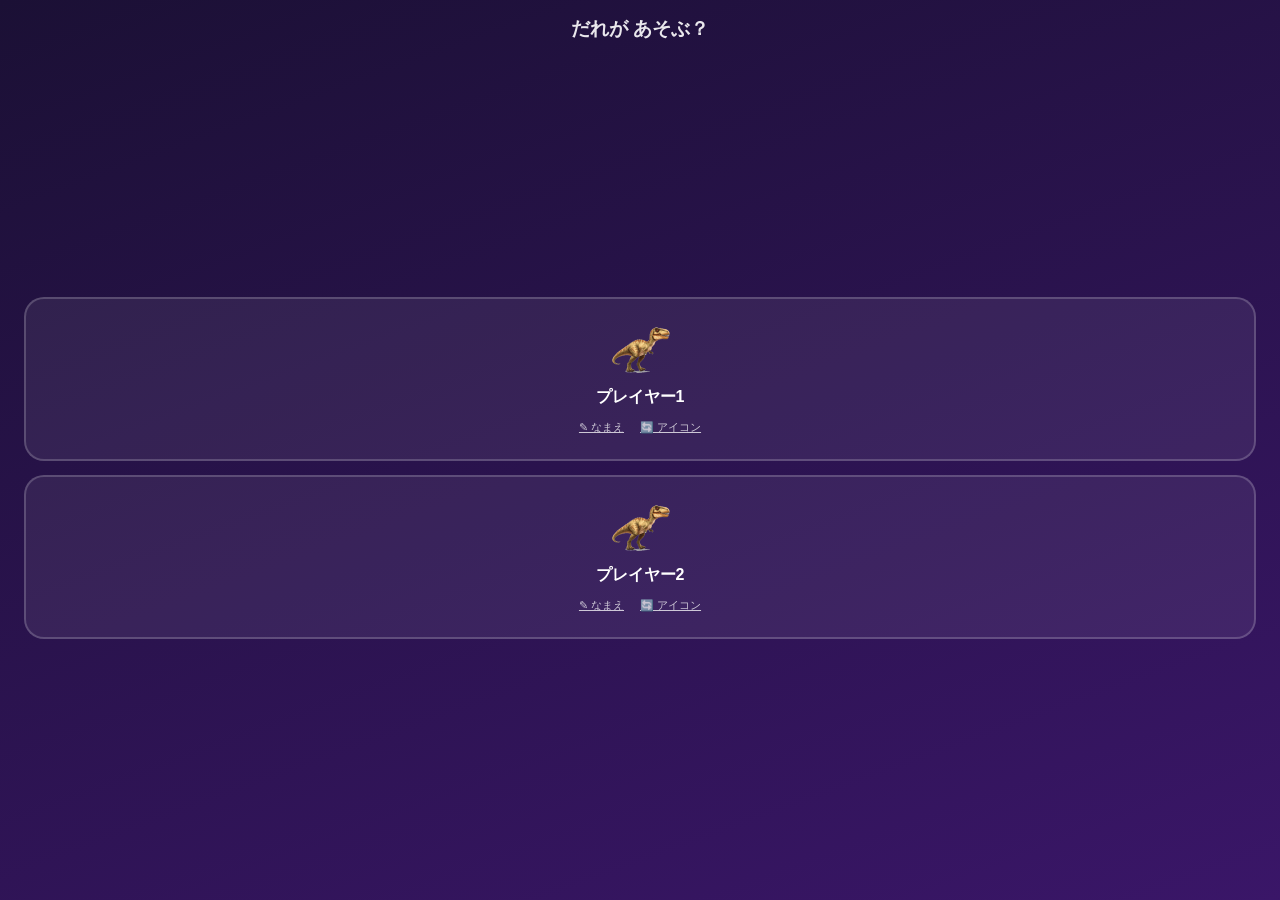
==== index.html @ 5058bd51 "Add files via upload" ====
<!DOCTYPE html>
<html lang="ja">
<head>
<meta charset="UTF-8">
<meta name="viewport" content="width=device-width, initial-scale=1, maximum-scale=1, user-scalable=no, viewport-fit=cover">
<meta name="apple-mobile-web-app-capable" content="yes">
<meta name="apple-mobile-web-app-status-bar-style" content="black-translucent">
<meta name="apple-mobile-web-app-title" content="けいさんバトル図鑑">
<title>けいさんバトル図鑑</title>
<link rel="apple-touch-icon" href="icon.png">
<style>
  :root{
    --bg1:#1b1035; --bg2:#3a1668; --card:#2a1550; --accent:#ff7b3d; --accent2:#ffd23d;
    --good:#3ddc84; --bad:#ff5d5d; --text:#fff;
  }
  *{box-sizing:border-box; -webkit-tap-highlight-color: transparent; user-select:none;}
  html,body{height:100%; margin:0;}
  body{
    font-family:"Hiragino Maru Gothic ProN","Hiragino Sans",sans-serif;
    background:linear-gradient(160deg,var(--bg1),var(--bg2));
    color:var(--text);
    min-height:100vh;
    display:flex; flex-direction:column;
    padding-top:env(safe-area-inset-top);
    padding-bottom:env(safe-area-inset-bottom);
    overflow:hidden;
  }
  .screen{flex:1; display:flex; flex-direction:column; padding:14px; min-height:0;}
  .hidden{display:none !important;}
  button{font-family:inherit;}

  /* ---- top bar ---- */
  .topbar{display:flex; align-items:center; justify-content:space-between; font-size:14px; opacity:.9; padding:2px 4px 8px; min-height:30px;}
  .lvbadge{background:var(--accent); padding:3px 10px; border-radius:20px; font-weight:bold;}
  .combotext{color:var(--accent2); font-weight:bold; font-size:13px;}
  .homelink{background:none; border:none; color:#ffffffaa; font-size:12px; text-decoration:underline; padding:8px;}

  /* ---- character select / zukan screen ---- */
  .selecttitle{font-size:19px; font-weight:bold; text-align:center; margin:4px 0 10px;}
  .zukanprogress{font-size:12px; text-align:center; opacity:.75; margin-bottom:8px;}
  .fightergrid{
    display:grid; grid-template-columns:repeat(3,1fr); gap:9px;
    overflow-y:auto; flex:1; align-content:start; padding-bottom:8px;
  }
  .fightercard{
    position:relative;
    background:#ffffff12; border:2px solid transparent; border-radius:16px; padding:10px 4px 8px;
    display:flex; flex-direction:column; align-items:center; gap:3px; color:#fff; min-height:44px;
  }
  .fightercard .fcart{font-size:34px; line-height:1;}
  .fightercard .fcname{font-size:10.5px; opacity:.85; text-align:center;}
  .fightercard.selected{border-color:var(--accent2); background:#ffffff26; transform:scale(1.04);}
  .fightercard.locked{opacity:.45; filter:grayscale(1);}
  .fightercard:active{transform:scale(.96);}
  #startBtn:disabled{opacity:.35;}
  .fightercard.rare{
    position:relative;
    background:linear-gradient(#ffffff12,#ffffff12) padding-box,
               linear-gradient(135deg,#ffd23d,#ff7b3d,#ffd23d) border-box;
    border:2px solid transparent;
  }
  .fightercard.rare.locked{ background:linear-gradient(#ffffff12,#ffffff12) padding-box, linear-gradient(135deg,#8a8a8a,#5a5a5a) border-box; }
  .fightercard.rare::after{ content:'★ レア'; position:absolute; top:3px; right:6px; font-size:8px; color:#ffd23d; font-weight:bold; }
  .fightercard.rare.locked::after{ content:''; }
  .shinybadge{ position:absolute; top:3px; left:6px; font-size:11px; }
  .shinytag{ display:none; font-size:8px; opacity:.8; margin-top:1px; }
  .fightercard.selected .shinytag{ display:block; }
  .soundbtn{ background:none; border:none; color:#fff; font-size:18px; padding:6px; line-height:1; }

  /* ---- battle arena (player vs enemy) ---- */
  .arena{
    flex:0 0 auto; display:flex; align-items:flex-start; justify-content:space-between;
    gap:6px; padding:4px 2px 8px;
  }
  .fighterside{display:flex; flex-direction:column; align-items:center; flex:1 1 0; min-width:0;}
  .fightername{
    font-size:12px; opacity:.85; margin-bottom:2px; text-align:center;
    white-space:nowrap; overflow:hidden; text-overflow:ellipsis; max-width:100%;
  }
  .fighterart{font-size:52px; line-height:1; display:inline-block;}
  .fighterart img{width:56px; height:56px; object-fit:contain; display:block;}
  .fighterart.hit{animation:shake .35s;}
  .fighterart.dead{animation:poof .4s forwards;}
  .fighterart.attack{animation:lunge .45s ease-out;}
  .fighterart.enemyattack{animation:lungeLeft .45s ease-out;}
  .fighterart.rareglow{animation:rarepulse 1.6s ease-in-out infinite;}
  @keyframes rarepulse{
    0%,100%{ filter:drop-shadow(0 0 6px #ffd23d); }
    50%{ filter:drop-shadow(0 0 16px #ffd23d) drop-shadow(0 0 22px #ff7b3d); }
  }
  .fighterart.jumpattack{animation:jumpAtk .5s ease-out;}
  @keyframes jumpAtk{
    0%{transform:translateY(0) rotate(0);}
    40%{transform:translateY(-22px) rotate(-15deg);}
    70%{transform:translateY(-10px) rotate(10deg);}
    100%{transform:translateY(0) rotate(0);}
  }
  body.screenshake{animation:screenshake .3s;}
  @keyframes screenshake{
    0%,100%{transform:translateX(0);}
    20%{transform:translateX(-4px);}
    40%{transform:translateX(4px);}
    60%{transform:translateX(-3px);}
    80%{transform:translateX(3px);}
  }
  @keyframes shake{
    0%,100%{transform:translateX(0) scale(1);}
    20%{transform:translateX(-10px) scale(1.05);}
    40%{transform:translateX(8px) scale(.97);}
    60%{transform:translateX(-6px) scale(1.03);}
    80%{transform:translateX(4px) scale(1);}
  }
  @keyframes poof{ to{ transform:scale(1.6); opacity:0; } }
  @keyframes lunge{
    0%{transform:translateX(0) scale(1);}
    35%{transform:translateX(20px) scale(1.1) rotate(-6deg);}
    60%{transform:translateX(-6px) scale(1.02);}
    100%{transform:translateX(0) scale(1);}
  }
  @keyframes lungeLeft{
    0%{transform:translateX(0) scale(1);}
    35%{transform:translateX(-20px) scale(1.1) rotate(6deg);}
    60%{transform:translateX(6px) scale(1.02);}
    100%{transform:translateX(0) scale(1);}
  }
  .vsdivider{font-size:16px; opacity:.5; padding:0 2px; flex:0 0 auto; margin-top:16px;}
  .hpwrap{width:100%; max-width:150px; margin-top:5px;}
  .hplabel{font-size:9px; opacity:.6; display:flex; justify-content:space-between;}
  .hpbar-bg{background:#00000055; border-radius:10px; height:11px; overflow:hidden; border:2px solid #ffffff33;}
  .hpbar-fill{height:100%; transition:width .3s;}
  .hpbar-fill.playerfill{background:linear-gradient(90deg,#4a86e8,#68dfa9);}
  .hpbar-fill.enemyfill{background:linear-gradient(90deg,#ff5d5d,#ffb03d);}
  .hptext{font-size:10px; text-align:right; opacity:.7; margin-top:2px;}
  .monsterdots{display:flex; gap:6px; margin-top:5px; justify-content:center;}
  .mdot{width:9px; height:9px; border-radius:50%; background:#ffffff33;}
  .mdot.done{background:var(--accent2);}
  .mdot.cur{background:var(--accent);}

  /* ---- question ---- */
  .qcard{
    background:var(--card); border-radius:22px; padding:16px 10px; margin:6px 0;
    text-align:center; box-shadow:0 6px 18px #00000040; flex:0 0 auto;
  }
  .qtext{font-size:40px; font-weight:bold; letter-spacing:2px;}
  .feedback{
    position:absolute; top:38%; left:50%; transform:translate(-50%,-50%) scale(.6);
    font-size:28px; font-weight:bold; opacity:0; pointer-events:none; z-index:5;
    text-shadow:0 2px 8px #000; white-space:nowrap;
  }
  .feedback.show{animation:pop .7s ease-out forwards;}
  @keyframes pop{
    0%{opacity:0; transform:translate(-50%,-50%) scale(.5);}
    20%{opacity:1; transform:translate(-50%,-50%) scale(1.15);}
    35%{transform:translate(-50%,-50%) scale(1);}
    80%{opacity:1;}
    100%{opacity:0; transform:translate(-50%,-60%) scale(1);}
  }
  .feedback.good{color:var(--good);}
  .feedback.bad{color:var(--bad);}

  /* ---- 4-choice answer buttons ---- */
  .choicegrid{
    margin-top:auto; display:grid; grid-template-columns:1fr 1fr; gap:10px;
    padding-top:8px;
  }
  .choice{
    background:#ffffff14; border:1px solid #ffffff26; color:#fff; font-size:28px; font-weight:bold;
    border-radius:16px; min-height:64px; transition:background .15s, transform .1s;
  }
  .choice:active{transform:scale(.96);}
  .choice.correct{background:var(--good); color:#063; border-color:var(--good);}
  .choice.wrong{background:var(--bad); color:#fff; border-color:var(--bad);}
  .choice:disabled{opacity:.9;}

  /* ---- reveal-answer overlay (shown 3s after a wrong answer) ---- */
  .revealcard{text-align:center;}
  .revealcard .rlabel{font-size:14px; opacity:.8;}
  .revealcard .rvalue{font-size:52px; font-weight:bold; color:var(--accent2); margin:6px 0;}

  /* ---- result / action overlay screens ---- */
  .resultwrap{flex:1; display:flex; flex-direction:column; align-items:center; justify-content:center; text-align:center; gap:8px;}
  .resulttitle{font-size:28px; font-weight:bold; color:var(--accent2);}
  .statgrid{display:grid; grid-template-columns:1fr 1fr; gap:10px; width:100%; max-width:320px; margin:8px 0;}
  .stat{background:var(--card); border-radius:14px; padding:10px; }
  .stat .num{font-size:22px; font-weight:bold; color:var(--accent2);}
  .stat .lbl{font-size:11px; opacity:.7;}
  .bigbtn{
    background:var(--accent); border:none; color:#fff; font-size:18px; font-weight:bold;
    padding:14px 28px; border-radius:30px; margin-top:6px; width:100%; max-width:320px; min-height:48px;
  }
  .linkbtn{background:none; border:none; color:#ffffffaa; text-decoration:underline; font-size:13px; margin-top:14px;}

  /* ---- generic overlay ---- */
  .overlay{
    position:fixed; inset:0; background:#000000cc; display:flex; align-items:center; justify-content:center; z-index:20; padding:20px;
  }
  .panel{background:var(--card); border-radius:18px; padding:18px; width:100%; max-width:360px; max-height:85vh; overflow:auto;}
  .panel h3{margin-top:0;}
  .panel table{width:100%; font-size:13px; border-collapse:collapse;}
  .panel td{padding:4px 2px; border-bottom:1px solid #ffffff1a;}
  .panelbtns{display:flex; flex-direction:column; gap:8px; margin-top:14px;}
  .panelbtns button{
    background:#ffffff14; border:1px solid #ffffff30; color:#fff; padding:12px; border-radius:10px; font-size:14px; min-height:44px;
  }
  .panelbtns button.danger{color:var(--bad); border-color:#ff5d5d55;}
  .closepanel{margin-top:10px; width:100%; background:none; border:none; color:#aaa; font-size:14px; padding:10px; min-height:44px;}
  .actiontitle{font-size:20px; font-weight:bold; text-align:center;}
  .copytoast{font-size:12px; color:var(--good); text-align:center; margin-top:6px; min-height:16px;}

  /* ---- v2.4: achievement toast ---- */
  .achievement-toast{
    position:fixed; top:calc(env(safe-area-inset-top) + 10px); left:50%;
    transform:translateX(-50%) translateY(-20px);
    background:linear-gradient(135deg,#ffd23d,#ff7b3d); color:#3a1668; font-weight:bold; font-size:13px;
    padding:10px 18px; border-radius:20px; box-shadow:0 4px 14px #00000055; z-index:999; opacity:0;
    transition:opacity .3s, transform .3s; pointer-events:none; text-align:center; max-width:90%;
  }
  .achievement-toast.show{ opacity:1; transform:translateX(-50%) translateY(0); }

  /* ---- v2.4: profile select screen ---- */
  .profilecard{
    background:#ffffff12; border:2px solid #ffffff30; border-radius:20px; padding:18px 10px;
    display:flex; flex-direction:column; align-items:center; gap:6px; color:#fff; min-height:44px;
  }
  .profilecard:active{transform:scale(.97);}
  .pfart{font-size:48px; line-height:1;}
  .pfart img{width:64px; height:64px; object-fit:contain; display:block;}
  .pfname{font-size:16px; font-weight:bold;}
  .pfedit{font-size:11px; opacity:.75; text-decoration:underline; padding:6px; display:inline-block;}
  .pfeditrow{display:flex; gap:4px;}
  .profilebar{display:flex; justify-content:space-between; align-items:center; padding:0 4px 6px; font-size:11px; opacity:.85;}

  /* ---- v2.4: star rank + info button on zukan cards ---- */
  .starrow{font-size:9px; color:var(--accent2); margin-top:1px;}
  .infobtn{
    position:absolute; bottom:2px; right:2px; width:20px; height:20px; border-radius:50%;
    background:#00000055; color:#fff; font-size:11px; line-height:20px; text-align:center; padding:0;
  }

  /* ---- v2.4: restore textarea ---- */
  #restoreInput{
    width:100%; font-size:11px; border-radius:8px; padding:6px; background:#00000030; color:#fff;
    border:1px solid #ffffff30; font-family:inherit;
  }
</style>
</head>
<body>

<div id="achievementToast" class="achievement-toast"></div>

<div id="screen-profile" class="screen hidden">
  <div class="topbar">
    <span></span>
    <span class="selecttitle" style="margin:0;">だれが あそぶ？</span>
    <span></span>
  </div>
  <div style="display:flex; flex-direction:column; gap:14px; padding:6px 10px; flex:1; justify-content:center;">
    <button class="profilecard" id="profileCardP1" type="button">
      <div class="pfart" id="pfArtP1"></div>
      <div class="pfname" id="pfNameP1">プレイヤー1</div>
      <div class="pfeditrow">
        <span class="pfedit" id="pfEditP1">✎ なまえ</span>
        <span class="pfedit" id="pfIconBtnP1">🔄 アイコン</span>
      </div>
    </button>
    <button class="profilecard" id="profileCardP2" type="button">
      <div class="pfart" id="pfArtP2"></div>
      <div class="pfname" id="pfNameP2">プレイヤー2</div>
      <div class="pfeditrow">
        <span class="pfedit" id="pfEditP2">✎ なまえ</span>
        <span class="pfedit" id="pfIconBtnP2">🔄 アイコン</span>
      </div>
    </button>
  </div>
</div>

<div id="screen-select" class="screen">
  <div class="topbar">
    <button class="soundbtn" id="soundBtnSelect">🔊</button>
    <span class="selecttitle" style="margin:0;">あいぼうをえらぼう！</span>
    <span></span>
  </div>
  <div class="profilebar">
    <span id="profileNameDisplay">プレイヤー1</span>
    <button class="linkbtn" id="switchProfileBtn" style="margin:0; font-size:11px;">プロフィールをかえる</button>
  </div>
  <div class="zukanprogress" id="zukanProgress">ずかん 3/12</div>
  <div class="fightergrid" id="fighterGrid"></div>
  <button class="bigbtn" id="startBtn" disabled>たたかう！</button>
  <button class="bigbtn" id="tourneyBtn" disabled style="background:linear-gradient(135deg,#ffd23d,#ff7b3d); display:none; margin-top:8px;">👑さいきょうおう けっていせん</button>
  <button class="homelink" id="gearBtnSelect" style="align-self:center;">おうちのひと</button>
</div>

<div id="screen-game" class="screen hidden" style="position:relative;">
  <div class="topbar">
    <span class="lvbadge" id="lvBadge">Lv.1</span>
    <span class="combotext" id="comboText"></span>
    <span style="display:flex; gap:2px; align-items:center;">
      <button class="soundbtn" id="soundBtn">🔊</button>
      <button class="homelink" id="gearBtn">おうちのひと</button>
    </span>
  </div>

  <div class="arena">
    <div class="fighterside">
      <div class="fightername" id="playerName">-</div>
      <div class="fighterart" id="playerArt">🙂</div>
      <div class="hpwrap">
        <div class="hplabel"><span>HP</span><span id="playerHpNum">100/100</span></div>
        <div class="hpbar-bg"><div class="hpbar-fill playerfill" id="playerHpFill" style="width:100%"></div></div>
      </div>
    </div>
    <div class="vsdivider">⚔️</div>
    <div class="fighterside">
      <div class="fightername" id="monsterName">-</div>
      <div class="fighterart" id="monsterArt">🦖</div>
      <div class="hpwrap">
        <div class="hplabel"><span>つよさ</span><span id="hpText">30/30</span></div>
        <div class="hpbar-bg"><div class="hpbar-fill enemyfill" id="hpFill" style="width:100%"></div></div>
      </div>
      <div class="monsterdots" id="monsterDots"></div>
    </div>
  </div>

  <div class="qcard" style="position:relative;">
    <div class="qtext" id="qText">?</div>
    <div class="feedback" id="feedback"></div>
  </div>

  <div class="choicegrid" id="choiceGrid"></div>
</div>

<div id="revealOverlay" class="overlay hidden">
  <div class="panel revealcard">
    <div class="rlabel">せいかいは</div>
    <div class="rvalue" id="revealAnswer">0</div>
    <div class="rlabel">だよ！</div>
  </div>
</div>

<div id="actionOverlay" class="overlay hidden">
  <div class="panel" style="text-align:center;">
    <div class="actiontitle" id="actionTitle">タイトル</div>
    <div style="font-size:44px; margin:14px 0;" id="actionBody">🏆</div>
    <button class="bigbtn" id="actionBtn1">ボタン1</button>
    <button class="bigbtn" id="actionBtn2" style="background:#ffffff20; margin-top:8px;">ボタン2</button>
  </div>
</div>

<div id="detailOverlay" class="overlay hidden">
  <div class="panel" style="text-align:center;">
    <div style="font-size:16px; font-weight:bold;" id="detailName">-</div>
    <div class="fighterart" style="font-size:64px; margin:10px auto; width:80px; height:80px; display:flex; align-items:center; justify-content:center;" id="detailArt"></div>
    <div style="font-size:13px; margin:6px 0;">つよさ <span id="detailPower" style="color:var(--accent2); font-weight:bold; font-size:18px;">0</span></div>
    <div style="font-size:12px; opacity:.85; margin:8px 0;" id="detailTrivia">-</div>
    <div style="font-size:13px;" id="detailStars">-</div>
    <div style="font-size:12px; opacity:.8; margin-top:4px;" id="detailShiny"></div>
    <button class="closepanel" id="closeDetailBtn">とじる</button>
  </div>
</div>

<div id="screen-result" class="screen hidden">
  <div class="resultwrap">
    <div class="resulttitle" id="resultTitle">クリア！</div>
    <div style="font-size:46px;" id="resultEmoji">🏆</div>
    <div class="statgrid">
      <div class="stat"><div class="num" id="statTotal">0</div><div class="lbl">といた もんだい</div></div>
      <div class="stat"><div class="num" id="statCorrect">0</div><div class="lbl">せいかい</div></div>
      <div class="stat"><div class="num" id="statRate">0%</div><div class="lbl">せいかいりつ</div></div>
      <div class="stat"><div class="num" id="statLv">1</div><div class="lbl">とうたつレベル</div></div>
    </div>
    <div style="font-size:12px; opacity:.75;" id="statZukan">ずかん 3/12</div>
    <div style="font-size:12px; opacity:.85; margin-top:2px;" id="statOvercome"></div>
    <button class="bigbtn" id="retryBtn">もういちど あいぼうをえらぶ</button>
    <button class="linkbtn" id="parentLinkBtn">おうちのひと</button>
  </div>
</div>

<div id="parentOverlay" class="overlay hidden">
  <div class="panel">
    <h3>おうちのひと</h3>
    <div id="weaknessList" style="font-size:13px; opacity:.85;">読み込み中…</div>
    <div class="panelbtns">
      <button id="copyBtn">誤答ログをコピーする（JSON）</button>
      <button id="exportBtn">誤答ログを書き出す（JSON）</button>
      <button id="resetBtn" class="danger">記録をリセットする</button>
    </div>
    <div class="copytoast" id="copyToast"></div>
    <div style="margin-top:14px;">
      <div style="font-size:12px; opacity:.8; margin-bottom:4px;">ふっこく（JSONをはりつけ）</div>
      <textarea id="restoreInput" rows="3" placeholder="ここに書き出したJSONを貼り付けてください"></textarea>
      <button id="restoreBtn" style="margin-top:6px; width:100%; background:#ffffff14; border:1px solid #ffffff30; color:#fff; padding:10px; border-radius:10px; min-height:44px; font-size:14px;">ふっこくする</button>
    </div>
    <div style="font-size:10px; opacity:.6; margin-top:16px; text-align:center;">BGM：バトル曲＝魔王魂／ホーム・図鑑曲＝DOVA-SYNDROME</div>
    <button class="closepanel" id="closePanelBtn">とじる</button>
  </div>
</div>

<script>
(function(){
  "use strict";

  var LEGACY_LS_KEY = "mathBattle_v2";
  var PROFILES_KEY = "mathBattle_profiles";

  var CHARACTERS = [
    {id:'tyranno',  name:'ティラノサウルス', emoji:'🦖'},
    {id:'lion',     name:'ライオン',         emoji:'🦁'},
    {id:'eagle',    name:'ワシ',             emoji:'🦅'},
    {id:'tricera',  name:'トリケラトプス',   emoji:'🦏'},
    {id:'ptera',    name:'プテラノドン',     emoji:'🦇'},
    {id:'spino',    name:'スピノサウルス',   emoji:'🐊'},
    {id:'brachio',  name:'ブラキオサウルス', emoji:'🦕'},
    {id:'mosa',     name:'モササウルス',     emoji:'🐳'},
    {id:'elephant', name:'ゾウ',             emoji:'🐘'},
    {id:'gorilla',  name:'ゴリラ',           emoji:'🦍'},
    {id:'shark',    name:'ホホジロザメ',     emoji:'🦈'},
    {id:'hippo',    name:'カバ',             emoji:'🦛'},
    {id:'titanoboa',name:'ティタノボア',     emoji:'🐍', rare:true}
  ];
  var STARTERS = ['tyranno','lion','eagle'];
  var CHAR_BY_ID = {};
  CHARACTERS.forEach(function(c){ CHAR_BY_ID[c.id] = c; });

  // ---- v2.4: per-profile data layer ----
  // Each profile holds a full copy of what used to be the single flat
  // "persist" object. `persist` (below) is a live reference into
  // profiles[profiles.current] and gets reassigned on profile switch;
  // all existing code that reads/writes persist.xxx keeps working as-is.
  function defaultProfileData(name){
    return {
      name: name,
      iconId: null,
      level: 1,
      weakness: {},
      weaknessPeak: {},
      overcomeList: [],
      overcomeHistory: [],
      pendingReview: [],
      wrongLog: [],
      unlocked: STARTERS.slice(),
      shiny: [],
      wins: {},
      kingTitle: false
    };
  }

  // Convert a legacy (pre-v2.4) flat mathBattle_v2 payload into the new
  // per-profile shape, preserving every field that has a home in it.
  function legacyToProfile(legacy, name){
    var d = defaultProfileData(name);
    legacy = legacy || {};
    d.level = legacy.level || 1;
    d.weakness = legacy.weakness || {};
    d.pendingReview = legacy.pendingReview || [];
    d.wrongLog = legacy.wrongLog || [];
    d.unlocked = (legacy.unlocked && legacy.unlocked.length) ? legacy.unlocked : STARTERS.slice();
    d.shiny = legacy.shiny || [];
    // best-effort seed: we can't recover true historical peaks, so start
    // each weaknessPeak at the current score (won't retroactively grant
    // "overcome" badges for old data, but won't misfire either).
    Object.keys(d.weakness).forEach(function(k){ d.weaknessPeak[k] = d.weakness[k]; });
    return d;
  }

  function saveProfiles(p){
    try{ localStorage.setItem(PROFILES_KEY, JSON.stringify(p)); }catch(e){}
  }

  function loadProfiles(){
    var raw = null;
    try{ raw = localStorage.getItem(PROFILES_KEY); }catch(e){}
    if(raw){
      try{
        var parsed = JSON.parse(raw);
        if(parsed && parsed.p1){
          // merge with defaults so newly-added fields (future versions)
          // always exist even on an older saved profiles blob.
          parsed.p1 = Object.assign(defaultProfileData('プレイヤー1'), parsed.p1);
          parsed.p2 = Object.assign(defaultProfileData('プレイヤー2'), parsed.p2 || {});
          if(!parsed.current || (parsed.current!=='p1' && parsed.current!=='p2')) parsed.current = 'p1';
          return parsed;
        }
      }catch(e){ /* fall through to migration/fresh-start below */ }
    }
    // No valid new-format save yet: migrate the legacy single-profile save
    // (if any) into p1 so existing progress is never lost, then persist
    // the migration immediately so it only ever runs once.
    var legacyRaw = null;
    try{ legacyRaw = localStorage.getItem(LEGACY_LS_KEY); }catch(e){}
    var p1;
    if(legacyRaw){
      try{ p1 = legacyToProfile(JSON.parse(legacyRaw), 'プレイヤー1'); }
      catch(e){ p1 = defaultProfileData('プレイヤー1'); }
    } else {
      p1 = defaultProfileData('プレイヤー1');
    }
    var profiles = { current: 'p1', p1: p1, p2: defaultProfileData('プレイヤー2') };
    saveProfiles(profiles);
    return profiles;
  }

  function saveState(){
    persist.wrongLog = persist.wrongLog.slice(-500);
    profiles[profiles.current] = persist;
    saveProfiles(profiles);
  }

  var profiles = loadProfiles();
  var persist = profiles[profiles.current];

  var ENEMY_HP_BY_SLOT  = [35, 45, 60];
  var ENEMY_ATK_BY_SLOT = [7, 10, 13];
  // 9.6: strongest-king tournament -- 5-enemy gauntlet, HP carries over,
  // slightly tougher than a normal 3-enemy run.
  var TOURNEY_ENEMY_HP_BY_SLOT  = [40, 50, 60, 70, 80];
  var TOURNEY_ENEMY_ATK_BY_SLOT = [8, 10, 12, 14, 17];
  var PLAYER_MAX_HP = 100;
  var MAX_LEVEL = 8;
  var QUESTION_CAP = 40;

  // ---- session (in-memory) state ----
  var S = {
    level: persist.level || 1,
    correctStreak: 0,
    wrongStreak: 0,
    comboStreak: 0,
    dueQueue: [],
    sessionWrong: [],
    poolCache: {},
    playerFighter: null,
    playerHp: PLAYER_MAX_HP,
    playerHpMax: PLAYER_MAX_HP,
    enemyQueue: [],
    enemyIndex: 0,
    enemyHp: 0,
    enemyHpMax: 0,
    enemyAtk: 0,
    winsThisSession: 0,
    totalQuestions: 0,
    correctCount: 0,
    current: null,
    locked: false,
    lastAttackPattern: null,
    playerFighterShiny: false,
    currentEnemyShiny: false,
    tournamentMode: false,
    sessionOvercome: []
  };

  function key(a,b,op){ return a+op+b; }

  function buildPool(level){
    if(S.poolCache[level]) return S.poolCache[level];
    var pool = [];
    function push(a,b,op){ pool.push({a:a,b:b,op:op}); }
    if(level<=1){
      for(var a=1;a<=9;a++) for(var b=1;b<=9;b++) if(a+b<=10) push(a,b,'+');
      for(a=1;a<=9;a++) for(b=0;b<=a;b++) push(a,b,'-');
    } else if(level===2){
      for(a=1;a<=9;a++) for(b=1;b<=9;b++) if(a+b>=11 && a+b<=18) push(a,b,'+');
      for(a=11;a<=18;a++) for(b=2;b<=9;b++) if((a%10)<b && a-b>=1) push(a,b,'-');
    } else if(level===3){
      for(a=10;a<=89;a++) for(b=1;b<=9;b++) if((a%10+b)<=9) push(a,b,'+');
      for(a=10;a<=98;a++) for(b=1;b<=9;b++) if((a%10)>=b) push(a,b,'-');
    } else if(level===4){
      for(a=10;a<=89;a++) for(b=1;b<=9;b++) if((a%10+b)>=10) push(a,b,'+');
      for(a=11;a<=98;a++) for(b=1;b<=9;b++) if((a%10)<b) push(a,b,'-');
    } else if(level===5){
      for(a=10;a<=89;a++) for(b=10;b<=89;b++) if((a%10+b%10)<=9 && a+b<=99) push(a,b,'+');
      for(a=20;a<=99;a++) for(b=10;b<=89;b++) if(a-b>=1 && (a%10)>=(b%10)) push(a,b,'-');
    } else if(level===6){
      for(a=10;a<=89;a++) for(b=10;b<=89;b++) if((a%10+b%10)>=10 && a+b<=99) push(a,b,'+');
      for(a=21;a<=99;a++) for(b=10;b<=89;b++) if(a-b>=1 && (a%10)<(b%10)) push(a,b,'-');
    } else if(level===7){
      for(a=1;a<=5;a++) for(b=1;b<=9;b++) push(a,b,'×');
    } else {
      for(a=1;a<=9;a++) for(b=1;b<=9;b++) push(a,b,'×');
    }
    S.poolCache[level] = pool;
    return pool;
  }

  function computeAnswer(q){
    if(q.op==='+') return q.a+q.b;
    if(q.op==='-') return q.a-q.b;
    return q.a*q.b;
  }

  function pickWeighted(level){
    var pool = buildPool(level);
    var total = 0;
    var weights = new Array(pool.length);
    for(var i=0;i<pool.length;i++){
      var k = key(pool[i].a, pool[i].b, pool[i].op);
      var w = 1 + Math.min(persist.weakness[k] || 0, 20);
      weights[i] = w;
      total += w;
    }
    var r = Math.random() * total;
    for(i=0;i<pool.length;i++){
      r -= weights[i];
      if(r<=0) return pool[i];
    }
    return pool[pool.length-1];
  }

  // Schedule (or reschedule) a question for spaced-repetition review.
  // "直後" (immediate) only for a fresh miss; "3問後" fixed delay per spec.
  // Dedupes by key so the same problem never stacks multiple queue entries.
  function scheduleReview(a,b,op,k,immediate){
    S.dueQueue = S.dueQueue.filter(function(it){ return it.key!==k; });
    if(immediate){
      S.dueQueue.push({a:a,b:b,op:op,key:k,turnsLeft:1});
    }
    S.dueQueue.push({a:a,b:b,op:op,key:k,turnsLeft:3});
    if(S.dueQueue.length>8) S.dueQueue.splice(0, S.dueQueue.length-8);
  }

  // Build 4 distinct non-negative answer choices, including the correct one.
  function makeChoices(correct){
    var set = [correct];
    var offsets = [1,-1,2,-2,3,-3,4,-4,5,-5,10,-10,6,-6];
    // shuffle offsets
    for(var i=offsets.length-1;i>0;i--){
      var j = Math.floor(Math.random()*(i+1));
      var t=offsets[i]; offsets[i]=offsets[j]; offsets[j]=t;
    }
    for(i=0;i<offsets.length && set.length<4;i++){
      var v = correct + offsets[i];
      if(v>=0 && set.indexOf(v)===-1) set.push(v);
    }
    var guard=0;
    while(set.length<4 && guard<50){
      var rv = Math.floor(Math.random()*(correct+25));
      if(rv>=0 && set.indexOf(rv)===-1) set.push(rv);
      guard++;
    }
    // shuffle final set
    for(i=set.length-1;i>0;i--){
      var j2 = Math.floor(Math.random()*(i+1));
      var t2=set[i]; set[i]=set[j2]; set[j2]=t2;
    }
    return set;
  }

  function nextQuestion(){
    var ready = null;
    for(var i=0;i<S.dueQueue.length;i++){ S.dueQueue[i].turnsLeft -= 1; }
    for(i=0;i<S.dueQueue.length;i++){
      if(S.dueQueue[i].turnsLeft<=0){ ready = S.dueQueue.splice(i,1)[0]; break; }
    }
    var q;
    if(ready){
      q = {a:ready.a, b:ready.b, op:ready.op, key:ready.key, fromDue:true};
    } else {
      var lastKey = S.current ? S.current.key : null;
      var picked, pickedKey, attempts = 0;
      do {
        picked = pickWeighted(S.level);
        pickedKey = key(picked.a,picked.b,picked.op);
        attempts++;
      } while(pickedKey === lastKey && attempts < 6);
      q = {a:picked.a, b:picked.b, op:picked.op, key:pickedKey, fromDue:false};
    }
    q.answer = computeAnswer(q);
    q.choices = makeChoices(q.answer);
    S.current = q;
    S.locked = false;
    renderQuestion();
  }

  // ---- DOM refs ----
  var qText = document.getElementById('qText');
  var lvBadge = document.getElementById('lvBadge');
  var comboText = document.getElementById('comboText');
  var playerName = document.getElementById('playerName');
  var playerArt = document.getElementById('playerArt');
  var playerHpFill = document.getElementById('playerHpFill');
  var playerHpNum = document.getElementById('playerHpNum');
  var monsterName = document.getElementById('monsterName');
  var monsterArt = document.getElementById('monsterArt');
  var hpFill = document.getElementById('hpFill');
  var hpText = document.getElementById('hpText');
  var monsterDots = document.getElementById('monsterDots');
  var feedback = document.getElementById('feedback');
  var choiceGrid = document.getElementById('choiceGrid');
  var fighterGrid = document.getElementById('fighterGrid');
  var startBtn = document.getElementById('startBtn');
  var zukanProgress = document.getElementById('zukanProgress');
  var revealOverlay = document.getElementById('revealOverlay');
  var revealAnswer = document.getElementById('revealAnswer');
  var actionOverlay = document.getElementById('actionOverlay');
  var actionTitle = document.getElementById('actionTitle');
  var actionBody = document.getElementById('actionBody');
  var actionBtn1 = document.getElementById('actionBtn1');
  var actionBtn2 = document.getElementById('actionBtn2');

  // ---- v2.2: sound engine (WebAudio synthesis, no audio files) ----
  var soundOn = true;
  try{ soundOn = localStorage.getItem('mathBattle_sound') !== '0'; }catch(e){}
  var actx = null;
  function getCtx(){
    if(!soundOn) return null;
    if(typeof window === 'undefined') return null;
    var AC = window.AudioContext || window.webkitAudioContext;
    if(!AC) return null;
    if(!actx){ try{ actx = new AC(); }catch(e){ return null; } }
    if(actx.state === 'suspended'){ try{ actx.resume(); }catch(e){} }
    return actx;
  }
  function updateSoundButtons(){
    ['soundBtn','soundBtnSelect'].forEach(function(id){
      var b = document.getElementById(id);
      if(b) b.textContent = soundOn ? '🔊' : '🔇';
    });
  }
  function setSoundOn(v){
    soundOn = v;
    try{ localStorage.setItem('mathBattle_sound', v ? '1' : '0'); }catch(e){}
    updateSoundButtons();
    if(!v){ stopBgm(); } else { playBgm(desiredBgm); }
  }

  function tone(freq, startTime, dur, type, gainPeak){
    var ctx = getCtx(); if(!ctx) return;
    type = type || 'sine'; gainPeak = gainPeak==null ? 0.2 : gainPeak;
    var osc = ctx.createOscillator();
    var gain = ctx.createGain();
    osc.type = type;
    osc.frequency.setValueAtTime(freq, ctx.currentTime+startTime);
    gain.gain.setValueAtTime(0, ctx.currentTime+startTime);
    gain.gain.linearRampToValueAtTime(gainPeak, ctx.currentTime+startTime+0.01);
    gain.gain.exponentialRampToValueAtTime(0.001, ctx.currentTime+startTime+dur);
    osc.connect(gain); gain.connect(ctx.destination);
    osc.start(ctx.currentTime+startTime);
    osc.stop(ctx.currentTime+startTime+dur+0.02);
  }
  function toneSlide(freqFrom, freqTo, startTime, dur, type, gainPeak){
    var ctx = getCtx(); if(!ctx) return;
    type = type || 'sawtooth'; gainPeak = gainPeak==null ? 0.18 : gainPeak;
    var osc = ctx.createOscillator();
    var gain = ctx.createGain();
    osc.type = type;
    osc.frequency.setValueAtTime(freqFrom, ctx.currentTime+startTime);
    osc.frequency.exponentialRampToValueAtTime(Math.max(freqTo,1), ctx.currentTime+startTime+dur);
    gain.gain.setValueAtTime(0, ctx.currentTime+startTime);
    gain.gain.linearRampToValueAtTime(gainPeak, ctx.currentTime+startTime+0.01);
    gain.gain.exponentialRampToValueAtTime(0.001, ctx.currentTime+startTime+dur);
    osc.connect(gain); gain.connect(ctx.destination);
    osc.start(ctx.currentTime+startTime);
    osc.stop(ctx.currentTime+startTime+dur+0.02);
  }
  function noiseBurst(startTime, dur, gainPeak){
    var ctx = getCtx(); if(!ctx) return;
    gainPeak = gainPeak==null ? 0.25 : gainPeak;
    var bufferSize = Math.max(1, Math.floor(ctx.sampleRate * dur));
    var buffer = ctx.createBuffer(1, bufferSize, ctx.sampleRate);
    var data = buffer.getChannelData(0);
    for(var i=0;i<bufferSize;i++){ data[i] = (Math.random()*2-1) * (1 - i/bufferSize); }
    var src2 = ctx.createBufferSource();
    src2.buffer = buffer;
    var gain = ctx.createGain();
    gain.gain.setValueAtTime(gainPeak, ctx.currentTime+startTime);
    gain.gain.exponentialRampToValueAtTime(0.001, ctx.currentTime+startTime+dur);
    src2.connect(gain); gain.connect(ctx.destination);
    src2.start(ctx.currentTime+startTime);
  }

  var SFX = {
    select: function(){ tone(660,0,0.08,'triangle',0.15); },
    correct: function(){ tone(523,0,0.09,'sine',0.18); tone(784,0.09,0.12,'sine',0.18); },
    wrong: function(){ tone(160,0,0.35,'square',0.15); },
    hit: function(mult){
      noiseBurst(0,0.12,0.22);
      if(mult>=1.5){ tone(1046,0.05,0.08,'sine',0.15); }
      if(mult>=2){ tone(1568,0.11,0.1,'sine',0.15); }
    },
    enemyAttack: function(){ toneSlide(500,150,0,0.18,'sawtooth',0.12); noiseBurst(0.15,0.1,0.2); },
    attackSlash: function(){ toneSlide(900,240,0,0.18,'sawtooth',0.16); },
    attackProjectile: function(){ toneSlide(300,1100,0,0.22,'sine',0.16); },
    attackJump: function(){ toneSlide(500,1000,0,0.26,'triangle',0.14); },
    victory: function(){ [523,659,784,1046].forEach(function(f,i){ tone(f,i*0.12,0.16,'triangle',0.18); }); },
    newZukan: function(){ [784,988,1175].forEach(function(f,i){ tone(f,i*0.09,0.14,'triangle',0.14); }); },
    shiny: function(){ for(var i=0;i<6;i++){ tone(1200+i*160, i*0.05, 0.09, 'sine', 0.12); } },
    champion: function(){ [523,659,784,880,1046,1175,1318].forEach(function(f,i){ tone(f,i*0.11,0.16,'triangle',0.18); }); },
    loss: function(){ [440,392,349,294].forEach(function(f,i){ tone(f,i*0.14,0.22,'sawtooth',0.15); }); },
    overcome: function(){ [660,880,1046].forEach(function(f,i){ tone(f,i*0.08,0.12,'triangle',0.16); }); },
    starRank: function(){ [784,988,1175,1568].forEach(function(f,i){ tone(f,i*0.09,0.14,'triangle',0.16); }); }
  };

  // ---- v2.4: lightweight non-blocking achievement toast (overcome badges, star rank) ----
  var achToastTimer = null;
  function showAchievementToast(text){
    var el = document.getElementById('achievementToast');
    if(!el) return;
    el.textContent = text;
    el.classList.add('show');
    if(achToastTimer) clearTimeout(achToastTimer);
    achToastTimer = setTimeout(function(){ el.classList.remove('show'); }, 2400);
  }

  // ---- v2.4: star rank thresholds (3/10/25 wins as partner) ----
  function starRankFor(wins){
    if(wins>=25) return 3;
    if(wins>=10) return 2;
    if(wins>=3) return 1;
    return 0;
  }

  // ---- v2.4: zukan detail data (9.4, verbatim from spec table) ----
  var STRENGTH_DATA = {
    tyranno:  {power:9800, trivia:'きょうりゅうの おうさま。かむ ちからは No.1！'},
    tricera:  {power:8500, trivia:'3ぼんの ツノで まもりは てっぺき！'},
    ptera:    {power:7000, trivia:'つばさを ひろげると くるまより おおきい！'},
    spino:    {power:8800, trivia:'せなかの ほが じまん。およぎも とくい！'},
    brachio:  {power:8200, trivia:'くびが ながくて ビルの 4かいまで とどく！'},
    mosa:     {power:9200, trivia:'うみの おうじゃ。サメも たべちゃう！'},
    lion:     {power:8000, trivia:'ひゃくじゅうの おう。ほえごえは 8キロさきまで きこえる！'},
    elephant: {power:8600, trivia:'りくで いちばん おおきい どうぶつ！'},
    gorilla:  {power:7500, trivia:'にぎる ちからは にんげんの 10ばい！'},
    shark:    {power:8300, trivia:'うみの ハンター。はは なんどでも はえかわる！'},
    eagle:    {power:6800, trivia:'めが すごく よくて とおくの えものも みつける！'},
    hippo:    {power:7800, trivia:'くちが 150ど ひらく！じつは とても つよい'},
    titanoboa:{power:9990, trivia:'でんせつの だいじゃ。バスより ながい！'}
  };

  // ---- v2.4: BGM (real audio files, only these two -- everything else stays WebAudio SFX) ----
  var BGM_FILES = { battle: 'sounds/bgm_battle.mp3', home: 'sounds/bgm_home.mp3' };
  var bgmAudio = { battle:null, home:null };
  var bgmFailed = {};
  var currentBgm = null;
  var desiredBgm = 'home';
  function getBgmAudio(name){
    if(bgmFailed[name]) return null;
    if(bgmAudio[name]) return bgmAudio[name];
    try{
      if(typeof Audio === 'undefined') { bgmFailed[name] = true; return null; }
      var a = new Audio(BGM_FILES[name]);
      a.loop = true;
      a.volume = 0.3;
      a.addEventListener('error', function(){ bgmFailed[name] = true; bgmAudio[name] = null; });
      bgmAudio[name] = a;
      return a;
    }catch(e){ bgmFailed[name] = true; return null; }
  }
  function stopBgm(){
    Object.keys(bgmAudio).forEach(function(k){
      var a = bgmAudio[k];
      if(a){ try{ a.pause(); }catch(e){} }
    });
    currentBgm = null;
  }
  function playBgm(name){
    desiredBgm = name;
    if(!soundOn){ stopBgm(); return; }
    if(currentBgm === name) return;
    stopBgm();
    var a = getBgmAudio(name);
    if(!a) return;
    currentBgm = name;
    try{
      var p = a.play();
      if(p && typeof p.catch === 'function'){
        p.catch(function(){ currentBgm = null; /* blocked until a real user gesture; next nav retries */ });
      }
    }catch(e){ currentBgm = null; }
  }

  // ---- v2.2: lightweight particle / screen-shake effects ----
  function elCenter(el){
    try{
      var r = el.getBoundingClientRect();
      return { x: r.left + r.width/2, y: r.top + r.height/2 };
    }catch(e){ return {x:0,y:0}; }
  }
  function spawnParticle(emoji, x, y, opts){
    opts = opts || {};
    try{
      var span = document.createElement('span');
      span.textContent = emoji;
      span.style.position = 'fixed';
      span.style.left = x+'px';
      span.style.top = y+'px';
      span.style.fontSize = (opts.size||24)+'px';
      span.style.zIndex = 999;
      span.style.pointerEvents = 'none';
      span.style.transition = 'transform '+(opts.dur||260)+'ms ease-out, opacity '+(opts.dur||260)+'ms ease-out';
      span.style.transform = 'translate(0,0)';
      span.style.opacity = '1';
      document.body.appendChild(span);
      if(opts.toX!=null){
        setTimeout(function(){
          span.style.transform = 'translate('+(opts.toX-x)+'px,'+(opts.toY-y)+'px)';
        }, 10);
      } else if(opts.burst){
        setTimeout(function(){
          span.style.transform = 'translate('+(opts.dx||0)+'px,'+(opts.dy||0)+'px) scale(1.8)';
          span.style.opacity = '0';
        }, 10);
      }
      setTimeout(function(){
        try{
          if(span.parentNode && span.parentNode.removeChild){ span.parentNode.removeChild(span); }
          else if(document.body.removeChild){ document.body.removeChild(span); }
        }catch(e){}
      }, (opts.life||900));
    }catch(e){ /* no-op in headless/test environments */ }
  }
  function screenShake(){
    try{ if(document.body && document.body.classList){ pulse(document.body, 'screenshake'); } }catch(e){}
  }

  function pulse(el, cls){
    el.classList.remove(cls);
    void el.offsetWidth;
    el.classList.add(cls);
  }

  function setArt(el, character, shiny){
    // Single-folder deployment: images/<id>.png if present, else emoji fallback.
    el.innerHTML = '';
    var img = document.createElement('img');
    img.src = 'images/' + character.id + '.png';
    img.alt = character.name;
    var fallback = document.createElement('span');
    fallback.textContent = character.emoji;
    fallback.style.display = 'none';
    img.addEventListener('error', function(){
      img.style.display = 'none';
      fallback.style.display = 'inline';
    });
    el.appendChild(img);
    el.appendChild(fallback);
    if(shiny){
      var idx = CHARACTERS.indexOf(character);
      var hue = 120 + ((idx*97)%200);
      el.style.filter = 'hue-rotate('+hue+'deg) saturate(1.5) brightness(1.15)';
    } else {
      el.style.filter = '';
    }
  }

  function renderQuestion(){
    var opSym = S.current.op === '+' ? '＋' : (S.current.op === '-' ? 'ー' : '×');
    qText.textContent = S.current.a + ' ' + opSym + ' ' + S.current.b + ' = ';
    lvBadge.textContent = 'Lv.' + S.level;
    comboText.textContent = S.comboStreak>=2 ? ('🔥コンボx'+comboMultiplier(S.comboStreak)) : '';
    renderChoices();
  }

  function renderChoices(){
    choiceGrid.innerHTML = '';
    S.current.choices.forEach(function(val){
      var btn = document.createElement('button');
      btn.className = 'choice';
      btn.type = 'button';
      btn.textContent = String(val);
      btn.disabled = false;
      btn.addEventListener('click', function(){ chooseAnswer(val, btn); });
      choiceGrid.appendChild(btn);
    });
  }

  function updatePlayerHpBar(){
    var pct = Math.max(0, Math.round(100*S.playerHp/S.playerHpMax));
    playerHpFill.style.width = pct + '%';
    playerHpNum.textContent = Math.max(0,S.playerHp) + '/' + S.playerHpMax;
  }
  function updateEnemyHpBar(){
    var pct = Math.max(0, Math.round(100*S.enemyHp/S.enemyHpMax));
    hpFill.style.width = pct + '%';
    hpText.textContent = Math.max(0,S.enemyHp) + '/' + S.enemyHpMax;
  }

  function renderPlayer(){
    playerName.textContent = (S.playerFighterShiny?'✨':'') + S.playerFighter.name;
    setArt(playerArt, S.playerFighter, S.playerFighterShiny);
    playerArt.classList.remove('attack','hit','jumpattack');
    playerArt.classList.toggle('rareglow', !!S.playerFighter.rare);
    updatePlayerHpBar();
  }

  function renderEnemy(){
    var m = S.enemyQueue[S.enemyIndex];
    var shiny = !!S.currentEnemyShiny;
    monsterName.textContent = (shiny?'✨':'') + m.name;
    setArt(monsterArt, m, shiny);
    monsterArt.classList.remove('hit','dead','enemyattack','jumpattack');
    monsterArt.classList.toggle('rareglow', !!m.rare);
    updateEnemyHpBar();
    monsterDots.innerHTML = '';
    for(var i=0;i<S.enemyQueue.length;i++){
      var d = document.createElement('div');
      d.className = 'mdot' + (i<S.enemyIndex ? ' done' : (i===S.enemyIndex ? ' cur' : ''));
      monsterDots.appendChild(d);
    }
    if(shiny){
      SFX.shiny();
      var c = elCenter(monsterArt);
      for(var p=0;p<5;p++){
        spawnParticle('✨', c.x, c.y, {burst:true, dx:(Math.random()-0.5)*60, dy:(Math.random()-0.5)*60, dur:500, life:700, size:16});
      }
    }
  }

  function comboMultiplier(streak){
    if(streak>=4) return 2;
    if(streak>=2) return 1.5;
    return 1;
  }

  function showFeedback(text, cls){
    feedback.textContent = text;
    feedback.className = 'feedback show ' + cls;
    setTimeout(function(){ feedback.className='feedback'; }, 700);
  }

  // ---- v2.2: attack animation patterns (3 variants, no immediate repeat) ----
  var ATTACK_PATTERNS = ['bodyslam','projectile','jump'];
  var ATTACK_HIT_DELAY = { bodyslam:200, projectile:260, jump:300 };
  function pickAttackPattern(){
    var choices = ATTACK_PATTERNS.filter(function(p){ return p !== S.lastAttackPattern; });
    var pick = choices[Math.floor(Math.random()*choices.length)];
    S.lastAttackPattern = pick;
    return pick;
  }
  function runPlayerAttack(pattern){
    if(pattern==='bodyslam'){
      pulse(playerArt, 'attack');
    } else if(pattern==='projectile'){
      pulse(playerArt, 'attack');
      var proj = ['🔥','⚡','💫','🌪️'][Math.floor(Math.random()*4)];
      var from = elCenter(playerArt), to = elCenter(monsterArt);
      spawnParticle(proj, from.x-13, from.y-13, {toX:to.x-13, toY:to.y-13, dur:260, life:400, size:26});
    } else {
      pulse(playerArt, 'jumpattack');
    }
    SFX[pattern==='bodyslam' ? 'attackSlash' : (pattern==='projectile' ? 'attackProjectile' : 'attackJump')]();
  }
  function applyEnemyHitEffect(mult, dying){
    pulse(monsterArt, dying ? 'dead' : 'hit');
    updateEnemyHpBar();
    SFX.hit(mult);
    var c = elCenter(monsterArt);
    spawnParticle('💥', c.x-15, c.y-15, {burst:true, dur:300, life:500, size:30});
    if(mult>1){
      screenShake();
      var particles = ['✨','⭐','💫'];
      var n = 4 + Math.floor(Math.random()*4);
      for(var i=0;i<n;i++){
        var ang = Math.random()*Math.PI*2;
        var dist = 30+Math.random()*30;
        spawnParticle(particles[i%particles.length], c.x, c.y, {burst:true, dx:Math.cos(ang)*dist, dy:Math.sin(ang)*dist, dur:400, life:600, size:20});
      }
    }
  }

  // ---- answering ----
  function chooseAnswer(val, btnEl){
    if(S.locked) return;
    S.locked = true;
    var correctAns = S.current.answer;
    var good = (val === correctAns);
    S.totalQuestions++;

    var buttons = choiceGrid.querySelectorAll('.choice');

    if(good){
      S.correctCount++;
      S.correctStreak++; S.wrongStreak = 0; S.comboStreak++;
      persist.weakness[S.current.key] = Math.max((persist.weakness[S.current.key]||0)-1, 0);

      // 9.3: overcome-badge detection -- a problem whose score ever reached
      // >=3 and has now been brought back down to 0 counts as "overcome".
      if(persist.weakness[S.current.key]===0){
        var peak = persist.weaknessPeak[S.current.key] || 0;
        if(peak>=3 && persist.overcomeList.indexOf(S.current.key)===-1){
          persist.overcomeList.push(S.current.key);
          var opLabel = S.current.op==='+' ? '＋' : (S.current.op==='-' ? 'ー' : '×');
          var label = S.current.a + opLabel + S.current.b;
          persist.overcomeHistory.push({key:S.current.key, a:S.current.a, b:S.current.b, op:S.current.op, t:Date.now()});
          S.sessionOvercome.push(label);
          SFX.overcome();
          showAchievementToast('⭐ '+label+' を こくふく！⭐');
        }
      }

      var mult = comboMultiplier(S.comboStreak);
      var dmg = Math.max(1, Math.round((8 + Math.floor(Math.random()*6)) * mult));
      S.enemyHp -= dmg;
      SFX.correct();
      var pattern = pickAttackPattern();
      var seqDelay = ATTACK_HIT_DELAY[pattern];
      var enemyDies = S.enemyHp<=0;
      runPlayerAttack(pattern);
      setTimeout(function(){ applyEnemyHitEffect(mult, enemyDies); }, seqDelay);
      showFeedback(mult>1 ? ('せいかい！コンボx'+mult) : 'せいかい！', 'good');
      if(btnEl){ btnEl.classList.add('correct'); }

      if(S.correctStreak>=3){ S.level = Math.min(S.level+1,MAX_LEVEL); S.correctStreak=0; persist.level=S.level; }

      saveState();

      var totalDelay = seqDelay + 400;
      if(enemyDies){
        setTimeout(function(){ handleVictory(); }, totalDelay);
        return;
      }
      if(S.totalQuestions>=QUESTION_CAP){ setTimeout(function(){ showResult(false); }, totalDelay); return; }
      setTimeout(function(){ nextQuestion(); }, totalDelay);

    } else {
      S.wrongStreak++; S.correctStreak=0; S.comboStreak=0;
      persist.weakness[S.current.key] = Math.min((persist.weakness[S.current.key]||0)+3, 30);
      persist.weaknessPeak[S.current.key] = Math.max(persist.weaknessPeak[S.current.key]||0, persist.weakness[S.current.key]);
      if(persist.weakness[S.current.key]>=3){
        // 9.3: if a previously-overcome problem regresses back to >=3, it
        // must be removed from the overcome list so it can be re-earned
        // later (explicit spaced-repetition behavior, not a bug).
        var oIdx = persist.overcomeList.indexOf(S.current.key);
        if(oIdx!==-1) persist.overcomeList.splice(oIdx,1);
      }
      persist.wrongLog.push({t:Date.now(), a:S.current.a, b:S.current.b, op:S.current.op, ans:correctAns, user:val, level:S.level});
      S.sessionWrong.push({a:S.current.a,b:S.current.b,op:S.current.op,key:S.current.key});
      scheduleReview(S.current.a, S.current.b, S.current.op, S.current.key, !S.current.fromDue);

      var enemyDmg = Math.max(1, S.enemyAtk + Math.floor(Math.random()*5) - 2);
      S.playerHp -= enemyDmg;
      SFX.enemyAttack();
      pulse(monsterArt, 'enemyattack');
      setTimeout(function(){
        pulse(playerArt, 'hit');
        var c = elCenter(playerArt);
        spawnParticle('💥', c.x-15, c.y-15, {burst:true, dur:300, life:500, size:28});
        screenShake();
      }, 180);
      showFeedback('はずれ！', 'bad');
      if(btnEl){ btnEl.classList.add('wrong'); }
      for(var i=0;i<buttons.length;i++){
        if(parseInt(buttons[i].textContent,10) === correctAns){ buttons[i].classList.add('correct'); }
        buttons[i].disabled = true;
      }

      if(S.wrongStreak>=2){ S.level = Math.max(S.level-1,1); S.wrongStreak=0; persist.level=S.level; }

      updatePlayerHpBar();
      saveState();

      revealAnswer.textContent = String(correctAns);
      revealOverlay.classList.remove('hidden');
      setTimeout(function(){
        revealOverlay.classList.add('hidden');
        if(S.playerHp<=0){
          SFX.loss();
          handleLoss();
        } else if(S.totalQuestions>=QUESTION_CAP){
          showResult(false);
        } else {
          nextQuestion();
        }
      }, 3000);
    }
  }

  // ---- action overlay (victory choice / loss / champion) ----
  function showAction(opts){
    actionTitle.textContent = opts.title;
    actionBody.textContent = opts.body;
    actionBtn1.textContent = opts.btn1.label;
    actionBtn1.onclick = opts.btn1.onClick;
    if(opts.btn2){
      actionBtn2.textContent = opts.btn2.label;
      actionBtn2.onclick = opts.btn2.onClick;
      actionBtn2.classList.remove('hidden');
    } else {
      actionBtn2.classList.add('hidden');
    }
    actionOverlay.classList.remove('hidden');
  }
  function hideAction(){
    actionOverlay.classList.add('hidden');
  }

  function handleVictory(){
    S.winsThisSession++;
    var beaten = S.enemyQueue[S.enemyIndex];
    var isNew = persist.unlocked.indexOf(beaten.id) === -1;
    if(isNew){ persist.unlocked.push(beaten.id); }
    var shinyNew = false;
    if(S.currentEnemyShiny && persist.shiny.indexOf(beaten.id)===-1){
      persist.shiny.push(beaten.id);
      shinyNew = true;
    }

    // 9.5: star rank -- count wins-as-partner per character (shiny wins
    // count toward the same total, per spec, to avoid double bookkeeping).
    var fid = S.playerFighter.id;
    var prevWins = persist.wins[fid] || 0;
    var newWins = prevWins + 1;
    persist.wins[fid] = newWins;
    var starUp = starRankFor(newWins) > starRankFor(prevWins);

    saveState();
    if(isNew && !shinyNew) SFX.newZukan();
    if(starUp && starRankFor(newWins)===3){
      SFX.starRank();
      showAchievementToast('★★★ ' + S.playerFighter.name + ' マスターに なった！★★★');
    }

    // 9.6: defeating the final enemy of a strongest-king run grants the title.
    if(S.tournamentMode && S.enemyIndex === S.enemyQueue.length-1){
      persist.kingTitle = true;
      saveState();
      SFX.champion();
      showAction({
        title: '👑 さいきょうおうに かがやいた！ 👑',
        body: '５れんせん せいは！ おめでとう！',
        btn1: { label:'けっかをみる', onClick: function(){ hideAction(); S.tournamentMode=false; showResult(true); } }
      });
      return;
    }

    if(!S.tournamentMode && S.winsThisSession>=3){
      SFX.champion();
      showAction({
        title: '🏆 今日のチャンピオン！ 🏆',
        body: '３れんしょう！ すごい！',
        btn1: { label:'けっかをみる', onClick: function(){ hideAction(); showResult(true); } }
      });
      return;
    }

    var rareUnlock = isNew && beaten.rare;
    var title, body;
    if(shinyNew){
      SFX.shiny();
      title = '✨ いろちがい発見！ ✨';
      body = beaten.emoji + ' ✨いろちがいが なかまになった！✨';
    } else if(rareUnlock){
      title = '🌟 でんせつを てなずけた！ 🌟';
      body = beaten.emoji + ' レアな ' + beaten.name + '！なかまに なった！✨';
    } else {
      title = 'かった！';
      body = beaten.emoji + ' ' + (isNew ? 'なかまに なった！' : 'かった！');
    }
    showAction({
      title: title,
      body: body,
      btn1: { label: S.tournamentMode ? 'つぎのてきへ' : 'つぎのあいてへ', onClick: goNextEnemy },
      btn2: { label:'ここでおわる', onClick: function(){ hideAction(); S.tournamentMode=false; showResult(true); } }
    });
  }

  function goNextEnemy(){
    hideAction();
    S.enemyIndex++;
    rollShinyForCurrentEnemy();
    var slot = S.enemyIndex;
    var hpArr = S.tournamentMode ? TOURNEY_ENEMY_HP_BY_SLOT : ENEMY_HP_BY_SLOT;
    var atkArr = S.tournamentMode ? TOURNEY_ENEMY_ATK_BY_SLOT : ENEMY_ATK_BY_SLOT;
    S.enemyHpMax = hpArr[slot];
    S.enemyHp = S.enemyHpMax;
    S.enemyAtk = atkArr[slot];
    renderEnemy();
    nextQuestion();
  }

  function handleLoss(){
    showAction({
      title: 'まけちゃった…',
      body: '😵',
      btn1: { label:'もういっかい！', onClick: retryAfterLoss }
    });
  }

  function retryAfterLoss(){
    hideAction();
    S.playerHp = S.playerHpMax;
    S.enemyHp = S.enemyHpMax;
    updatePlayerHpBar();
    updateEnemyHpBar();
    nextQuestion();
  }

  // ---- character select ----
  function renderSelectScreen(){
    fighterGrid.innerHTML = '';
    S.playerFighter = null;
    S.playerFighterShiny = false;
    startBtn.disabled = true;
    var tourneyBtn = document.getElementById('tourneyBtn');
    tourneyBtn.disabled = true;
    tourneyBtn.style.display = (persist.unlocked.length >= CHARACTERS.length) ? '' : 'none';
    document.getElementById('profileNameDisplay').textContent = persist.name + (persist.kingTitle ? ' 👑' : '');
    zukanProgress.textContent = 'ずかん ' + persist.unlocked.length + '/' + CHARACTERS.length +
      '　✨いろちがい ' + persist.shiny.length + '/' + CHARACTERS.length;
    CHARACTERS.forEach(function(m){
      var unlocked = persist.unlocked.indexOf(m.id) !== -1;
      var hasShiny = unlocked && persist.shiny.indexOf(m.id) !== -1;
      var card = document.createElement('button');
      card.className = 'fightercard' + (unlocked ? '' : ' locked') + (m.rare ? ' rare' : '');
      card.type = 'button';
      var artDiv = document.createElement('div');
      artDiv.className = 'fcart';
      artDiv.textContent = unlocked ? m.emoji : '？';
      var nDiv = document.createElement('div');
      nDiv.className = 'fcname';
      nDiv.textContent = unlocked ? m.name : '？？？';
      card.appendChild(artDiv);
      card.appendChild(nDiv);
      if(hasShiny){
        var badge = document.createElement('div');
        badge.className = 'shinybadge';
        badge.textContent = '✨';
        card.appendChild(badge);
        var tag = document.createElement('div');
        tag.className = 'shinytag';
        tag.textContent = 'もういちどタップで✨';
        card.appendChild(tag);
      }
      if(unlocked){
        // 9.5: star rank badge
        var starRank = starRankFor(persist.wins[m.id] || 0);
        if(starRank > 0){
          var starDiv = document.createElement('div');
          starDiv.className = 'starrow';
          starDiv.textContent = '★'.repeat(starRank);
          card.appendChild(starDiv);
        }
        // 9.4: "?" button opens the zukan detail page
        var infoBtn = document.createElement('span');
        infoBtn.className = 'infobtn';
        infoBtn.textContent = '？';
        infoBtn.addEventListener('click', function(ev){
          ev.stopPropagation();
          openDetail(m.id);
        });
        card.appendChild(infoBtn);

        card.addEventListener('click', function(){
          if(S.playerFighter && S.playerFighter.id === m.id && hasShiny){
            S.playerFighterShiny = !S.playerFighterShiny;
            card.classList.toggle('selected', true);
            SFX.select();
            return;
          }
          S.playerFighter = m;
          S.playerFighterShiny = false;
          var cards = fighterGrid.querySelectorAll('.fightercard');
          for(var i=0;i<cards.length;i++){ cards[i].classList.remove('selected'); }
          card.classList.add('selected');
          startBtn.disabled = false;
          tourneyBtn.disabled = false;
          SFX.select();
        });
      }
      fighterGrid.appendChild(card);
    });
  }

  // 9.4: zukan detail overlay
  function openDetail(id){
    if(persist.unlocked.indexOf(id)===-1) return;
    var c = CHAR_BY_ID[id];
    var sd = STRENGTH_DATA[id] || {power:0, trivia:''};
    document.getElementById('detailName').textContent = c.name;
    setArt(document.getElementById('detailArt'), c, false);
    document.getElementById('detailPower').textContent = sd.power;
    document.getElementById('detailTrivia').textContent = sd.trivia;
    var starRank = starRankFor(persist.wins[id] || 0);
    document.getElementById('detailStars').textContent = starRank > 0 ?
      ('★'.repeat(starRank) + '（' + (persist.wins[id]||0) + 'かい かった）') : 'まだ かっていない';
    document.getElementById('detailShiny').textContent = persist.shiny.indexOf(id)!==-1 ? '✨いろちがい しょゆう' : '';
    document.getElementById('detailOverlay').classList.remove('hidden');
  }

  function goToSelect(){
    document.getElementById('screen-result').classList.add('hidden');
    document.getElementById('screen-game').classList.add('hidden');
    document.getElementById('screen-profile').classList.add('hidden');
    hideAction();
    S.tournamentMode = false;
    document.getElementById('screen-select').classList.remove('hidden');
    renderSelectScreen();
    playBgm('home');
  }

  // ---- v2.4: "だれが あそぶ？" profile-select screen (9.2) ----
  function renderProfileScreen(){
    ['p1','p2'].forEach(function(pid){
      var prof = profiles[pid];
      var nameEl = document.getElementById(pid==='p1' ? 'pfNameP1' : 'pfNameP2');
      var artEl = document.getElementById(pid==='p1' ? 'pfArtP1' : 'pfArtP2');
      nameEl.textContent = prof.name + (prof.kingTitle ? ' 👑' : '');
      var iconChar = (prof.iconId && CHAR_BY_ID[prof.iconId]) ? CHAR_BY_ID[prof.iconId] : CHAR_BY_ID[STARTERS[0]];
      setArt(artEl, iconChar, false);
    });
  }

  function goToProfileSelect(){
    document.getElementById('screen-result').classList.add('hidden');
    document.getElementById('screen-game').classList.add('hidden');
    document.getElementById('screen-select').classList.add('hidden');
    hideAction();
    document.getElementById('screen-profile').classList.remove('hidden');
    renderProfileScreen();
    playBgm('home');
  }

  function enterProfile(pid){
    profiles.current = pid;
    persist = profiles[pid];
    saveProfiles(profiles);
    document.getElementById('screen-profile').classList.add('hidden');
    goToSelect();
  }

  function wireProfileEdit(pid, editElId){
    document.getElementById(editElId).addEventListener('click', function(ev){
      ev.stopPropagation();
      var name = null;
      try{ name = window.prompt('なまえを にゅうりょくしてください（ひらがな）', profiles[pid].name); }catch(e){}
      if(name && name.trim()){ profiles[pid].name = name.trim().slice(0,10); }
      saveProfiles(profiles);
      renderProfileScreen();
    });
  }
  function wireIconCycle(pid, artElId){
    document.getElementById(artElId).addEventListener('click', function(ev){
      ev.stopPropagation();
      var prof = profiles[pid];
      var pool = (prof.unlocked && prof.unlocked.length) ? prof.unlocked : STARTERS;
      var idx = pool.indexOf(prof.iconId);
      var next = pool[(idx+1) % pool.length];
      prof.iconId = next;
      saveProfiles(profiles);
      renderProfileScreen();
    });
  }

  // ---- session lifecycle ----
  var RARE_WEIGHT = 0.3; // rare characters are picked ~3x less often than normal ones

  // Weighted shuffle: repeatedly draw without replacement, where each draw's
  // odds favor non-rare characters over rare ones (RARE_WEIGHT).
  function weightedShuffle(arr){
    var pool = arr.slice();
    var out = [];
    while(pool.length){
      var total = 0;
      var weights = pool.map(function(m){ var w = m.rare ? RARE_WEIGHT : 1; total += w; return w; });
      var r = Math.random()*total;
      var idx = 0;
      for(;idx<pool.length;idx++){ r -= weights[idx]; if(r<=0) break; }
      if(idx>=pool.length) idx = pool.length-1;
      out.push(pool[idx]);
      pool.splice(idx,1);
    }
    return out;
  }

  // 8.3: prefer zukan-unregistered characters as opponents so the dex fills
  // up naturally; rare weighting is applied within each group.
  function pickEnemyQueue(){
    var remaining = CHARACTERS.filter(function(m){
      return !S.playerFighter || m.id !== S.playerFighter.id;
    });
    var unregistered = remaining.filter(function(m){ return persist.unlocked.indexOf(m.id)===-1; });
    var registered = remaining.filter(function(m){ return persist.unlocked.indexOf(m.id)!==-1; });
    var ordered = weightedShuffle(unregistered).concat(weightedShuffle(registered));
    return ordered.slice(0,3);
  }

  // 9.6: strongest-king gauntlet -- 5 random opponents (rare weighting
  // still applies for flavor/consistency, but no unregistered-priority
  // since the dex is already complete by the time this unlocks).
  function pickTournamentQueue(){
    var remaining = CHARACTERS.filter(function(m){
      return !S.playerFighter || m.id !== S.playerFighter.id;
    });
    return weightedShuffle(remaining).slice(0,5);
  }

  function shinyChance(){
    return persist.unlocked.length >= CHARACTERS.length ? 0.35 : 0.15;
  }
  function rollShinyForCurrentEnemy(){
    S.currentEnemyShiny = Math.random() < shinyChance();
  }

  function newSession(){
    if(!S.playerFighter) return;
    S.tournamentMode = false;
    S.level = persist.level || 1;
    S.correctStreak = 0; S.wrongStreak = 0; S.comboStreak = 0;
    S.dueQueue = [];
    S.sessionWrong = [];
    S.sessionOvercome = [];
    S.playerHp = PLAYER_MAX_HP; S.playerHpMax = PLAYER_MAX_HP;
    S.enemyQueue = pickEnemyQueue();
    S.enemyIndex = 0;
    S.lastAttackPattern = null;
    rollShinyForCurrentEnemy();
    S.enemyHpMax = ENEMY_HP_BY_SLOT[0];
    S.enemyHp = S.enemyHpMax;
    S.enemyAtk = ENEMY_ATK_BY_SLOT[0];
    S.winsThisSession = 0;
    S.totalQuestions = 0;
    S.correctCount = 0;
    S.locked = false;

    var pending = persist.pendingReview || [];
    pending.slice(0,5).forEach(function(item, idx){
      S.dueQueue.push({a:item.a,b:item.b,op:item.op,key:item.key, turnsLeft: 2 + idx*3});
    });
    persist.pendingReview = [];

    document.getElementById('screen-select').classList.add('hidden');
    document.getElementById('screen-result').classList.add('hidden');
    document.getElementById('screen-game').classList.remove('hidden');
    renderPlayer();
    renderEnemy();
    nextQuestion();
    playBgm('battle');
  }

  // 9.6: strongest-king tournament session -- same learning engine, a
  // 5-enemy gauntlet with HP carrying over (no heal between fights, same
  // as the existing enemy-queue behavior already does for normal battles).
  function startTournament(){
    if(!S.playerFighter) return;
    if(persist.unlocked.length < CHARACTERS.length) return;
    S.tournamentMode = true;
    S.level = persist.level || 1;
    S.correctStreak = 0; S.wrongStreak = 0; S.comboStreak = 0;
    S.dueQueue = [];
    S.sessionWrong = [];
    S.sessionOvercome = [];
    S.playerHp = PLAYER_MAX_HP; S.playerHpMax = PLAYER_MAX_HP;
    S.enemyQueue = pickTournamentQueue();
    S.enemyIndex = 0;
    S.lastAttackPattern = null;
    rollShinyForCurrentEnemy();
    S.enemyHpMax = TOURNEY_ENEMY_HP_BY_SLOT[0];
    S.enemyHp = S.enemyHpMax;
    S.enemyAtk = TOURNEY_ENEMY_ATK_BY_SLOT[0];
    S.winsThisSession = 0;
    S.totalQuestions = 0;
    S.correctCount = 0;
    S.locked = false;

    var pending = persist.pendingReview || [];
    pending.slice(0,5).forEach(function(item, idx){
      S.dueQueue.push({a:item.a,b:item.b,op:item.op,key:item.key, turnsLeft: 2 + idx*3});
    });
    persist.pendingReview = [];

    document.getElementById('screen-select').classList.add('hidden');
    document.getElementById('screen-result').classList.add('hidden');
    document.getElementById('screen-game').classList.remove('hidden');
    renderPlayer();
    renderEnemy();
    nextQuestion();
    playBgm('battle');
  }

  function showResult(won){
    S.tournamentMode = false;
    var carry = [];
    var seen = {};
    S.dueQueue.concat(S.sessionWrong).forEach(function(item){
      if(!seen[item.key]){ seen[item.key]=true; carry.push({a:item.a,b:item.b,op:item.op,key:item.key}); }
    });
    persist.pendingReview = carry.slice(-5);
    saveState();

    document.getElementById('screen-game').classList.add('hidden');
    hideAction();
    document.getElementById('screen-result').classList.remove('hidden');
    document.getElementById('resultTitle').textContent = won ? 'よくがんばったね！' : 'きょうは ここまで！';
    document.getElementById('resultEmoji').textContent = won ? '🏆' : '⏳';
    document.getElementById('statTotal').textContent = S.totalQuestions;
    document.getElementById('statCorrect').textContent = S.correctCount;
    var rate = S.totalQuestions ? Math.round(100*S.correctCount/S.totalQuestions) : 0;
    document.getElementById('statRate').textContent = rate + '%';
    document.getElementById('statLv').textContent = S.level;
    document.getElementById('statZukan').textContent = 'ずかん ' + persist.unlocked.length + '/' + CHARACTERS.length +
      '　✨いろちがい ' + persist.shiny.length + '/' + CHARACTERS.length;
    var ovEl = document.getElementById('statOvercome');
    if(ovEl){
      ovEl.textContent = (S.sessionOvercome && S.sessionOvercome.length) ?
        ('こんかい こくふくした もんだい：' + S.sessionOvercome.join('、')) : '';
    }
    playBgm('home');
  }

  // ---- parent panel ("おうちのひと") ----
  function renderWeaknessList(){
    var el = document.getElementById('weaknessList');
    var html = '<p style="margin:0 0 8px; font-weight:bold;">' + persist.name + ' のきろく</p>';
    var entries = Object.keys(persist.weakness)
      .map(function(k){ return {k:k, score:persist.weakness[k]}; })
      .filter(function(e){ return e.score>0; })
      .sort(function(a,b){ return b.score-a.score; })
      .slice(0,8);
    if(entries.length===0){
      html += '<p>まだ苦手データがありません。</p>';
    } else {
      html += '<p>苦手な問題（上位）</p><table>';
      entries.forEach(function(e){
        html += '<tr><td>'+e.k.replace('+','＋').replace('-','ー')+'</td><td style="text-align:right">スコア '+e.score+'</td></tr>';
      });
      html += '</table>';
    }
    // 9.3: cumulative overcome-badge count + recent history
    html += '<p style="margin-top:10px;">こくふくした もんだい（るいけい ' + persist.overcomeHistory.length + '）</p>';
    if(persist.overcomeHistory.length){
      var recent = persist.overcomeHistory.slice(-5).reverse();
      html += '<table>';
      recent.forEach(function(h){
        var lbl = h.key.replace('+','＋').replace('-','ー');
        html += '<tr><td>'+lbl+'</td></tr>';
      });
      html += '</table>';
    }
    el.innerHTML = html;
  }

  // 9.7: export now covers the entire mathBattle_profiles structure (all
  // profiles, not just the active one) plus a timestamp and app version,
  // so restore can fully round-trip both children's data.
  function buildExportJSON(){
    saveState();
    return JSON.stringify({
      exportedAt: new Date().toISOString(),
      appVersion: 'v2.4',
      profileName: persist.name,
      profiles: profiles
    }, null, 2);
  }

  // 9.7: restore from a pasted export JSON. Double-confirm (2-tap, same
  // safety pattern as the existing reset) before overwriting.
  var restoreArmed = false, restoreTimer = null;
  function handleRestoreClick(){
    var ta = document.getElementById('restoreInput');
    var btn = document.getElementById('restoreBtn');
    var text = (ta.value || '').trim();
    if(!text){ showCopyToast('JSONを貼り付けてください'); return; }
    var data;
    try{ data = JSON.parse(text); }catch(e){ showCopyToast('JSONの形式が正しくありません'); return; }
    if(!data || !data.profiles || !data.profiles.p1){ showCopyToast('復元できる形式ではありません'); return; }
    if(!restoreArmed){
      restoreArmed = true;
      btn.textContent = 'もう一度タップで上書きします';
      restoreTimer = setTimeout(function(){
        restoreArmed = false;
        btn.textContent = 'ふっこくする';
      }, 5000);
    } else {
      if(restoreTimer) clearTimeout(restoreTimer);
      restoreArmed = false;
      btn.textContent = 'ふっこくする';
      profiles = {
        current: (data.profiles.current==='p1'||data.profiles.current==='p2') ? data.profiles.current : 'p1',
        p1: Object.assign(defaultProfileData('プレイヤー1'), data.profiles.p1),
        p2: Object.assign(defaultProfileData('プレイヤー2'), data.profiles.p2 || {})
      };
      persist = profiles[profiles.current];
      saveProfiles(profiles);
      renderWeaknessList();
      showCopyToast('ふっこくしました！');
      ta.value = '';
    }
  }

  function showCopyToast(msg){
    var t = document.getElementById('copyToast');
    t.textContent = msg;
    setTimeout(function(){ t.textContent=''; }, 3000);
  }

  function copyLogText(){
    var text = buildExportJSON();
    if(typeof navigator!=='undefined' && navigator.clipboard && navigator.clipboard.writeText){
      navigator.clipboard.writeText(text).then(function(){
        showCopyToast('コピーしました！');
      }).catch(function(){ fallbackCopy(text); });
    } else {
      fallbackCopy(text);
    }
  }
  function fallbackCopy(text){
    try{
      var ta = document.createElement('textarea');
      ta.value = text;
      document.body.appendChild(ta);
      ta.select();
      document.execCommand('copy');
      document.body.removeChild(ta);
      showCopyToast('コピーしました！');
    }catch(e){
      showCopyToast('コピーできませんでした');
    }
  }

  function exportLog(){
    var data = buildExportJSON();
    var blob = new Blob([data], {type:'application/json'});
    var url = URL.createObjectURL(blob);
    var a = document.createElement('a');
    a.href = url;
    a.download = 'mathbattle_log_' + new Date().toISOString().slice(0,10) + '.json';
    document.body.appendChild(a);
    a.click();
    document.body.removeChild(a);
    setTimeout(function(){ URL.revokeObjectURL(url); }, 1000);
  }

  // Reset requires two taps (safety against accidental single-tap wipes),
  // per spec "確認2回".
  var resetArmed = false, resetTimer = null;
  function handleResetClick(){
    var btn = document.getElementById('resetBtn');
    if(!resetArmed){
      resetArmed = true;
      btn.textContent = 'もう一度タップで消えます';
      resetTimer = setTimeout(function(){
        resetArmed = false;
        btn.textContent = '記録をリセットする';
      }, 4000);
    } else {
      if(resetTimer) clearTimeout(resetTimer);
      resetArmed = false;
      btn.textContent = '記録をリセットする';
      var keepName = persist.name;
      var keepIcon = persist.iconId;
      persist = defaultProfileData(keepName);
      persist.iconId = keepIcon;
      profiles[profiles.current] = persist;
      saveProfiles(profiles);
      renderWeaknessList();
      showCopyToast('リセットしました。');
    }
  }

  // ---- wire up ----
  document.getElementById('gearBtn').addEventListener('click', function(){
    renderWeaknessList();
    document.getElementById('parentOverlay').classList.remove('hidden');
  });
  document.getElementById('gearBtnSelect').addEventListener('click', function(){
    renderWeaknessList();
    document.getElementById('parentOverlay').classList.remove('hidden');
  });
  document.getElementById('parentLinkBtn').addEventListener('click', function(){
    renderWeaknessList();
    document.getElementById('parentOverlay').classList.remove('hidden');
  });
  document.getElementById('closePanelBtn').addEventListener('click', function(){
    document.getElementById('parentOverlay').classList.add('hidden');
  });
  document.getElementById('copyBtn').addEventListener('click', copyLogText);
  document.getElementById('exportBtn').addEventListener('click', exportLog);
  document.getElementById('resetBtn').addEventListener('click', handleResetClick);
  document.getElementById('restoreBtn').addEventListener('click', handleRestoreClick);
  document.getElementById('retryBtn').addEventListener('click', goToSelect);
  document.getElementById('startBtn').addEventListener('click', newSession);
  document.getElementById('tourneyBtn').addEventListener('click', startTournament);
  document.getElementById('switchProfileBtn').addEventListener('click', goToProfileSelect);
  document.getElementById('closeDetailBtn').addEventListener('click', function(){
    document.getElementById('detailOverlay').classList.add('hidden');
  });
  document.getElementById('profileCardP1').addEventListener('click', function(){ enterProfile('p1'); });
  document.getElementById('profileCardP2').addEventListener('click', function(){ enterProfile('p2'); });
  wireProfileEdit('p1','pfEditP1');
  wireProfileEdit('p2','pfEditP2');
  wireIconCycle('p1','pfIconBtnP1');
  wireIconCycle('p2','pfIconBtnP2');
  document.getElementById('soundBtn').addEventListener('click', function(){ setSoundOn(!soundOn); });
  document.getElementById('soundBtnSelect').addEventListener('click', function(){ setSoundOn(!soundOn); });
  updateSoundButtons();

  goToProfileSelect();

  // debug hook (harmless in normal use; lets developers inspect state via console)
  if(typeof window!=='undefined'){
    window.__mb_debug = {
      S:S, CHARACTERS:CHARACTERS, STARTERS:STARTERS,
      newSession:newSession, goToSelect:goToSelect, goToProfileSelect:goToProfileSelect,
      enterProfile:enterProfile, startTournament:startTournament,
      chooseAnswer:chooseAnswer, computeAnswer:computeAnswer,
      starRankFor:starRankFor, STRENGTH_DATA:STRENGTH_DATA,
      buildExportJSON:buildExportJSON, handleRestoreClick:handleRestoreClick,
      loadProfiles:loadProfiles, legacyToProfile:legacyToProfile, defaultProfileData:defaultProfileData,
      // persist/profiles get reassigned wholesale on profile switch/reset,
      // so expose them via getters rather than snapshot references.
      get persist(){ return persist; },
      get profiles(){ return profiles; }
    };
  }
})();
</script>
</body>
</html>
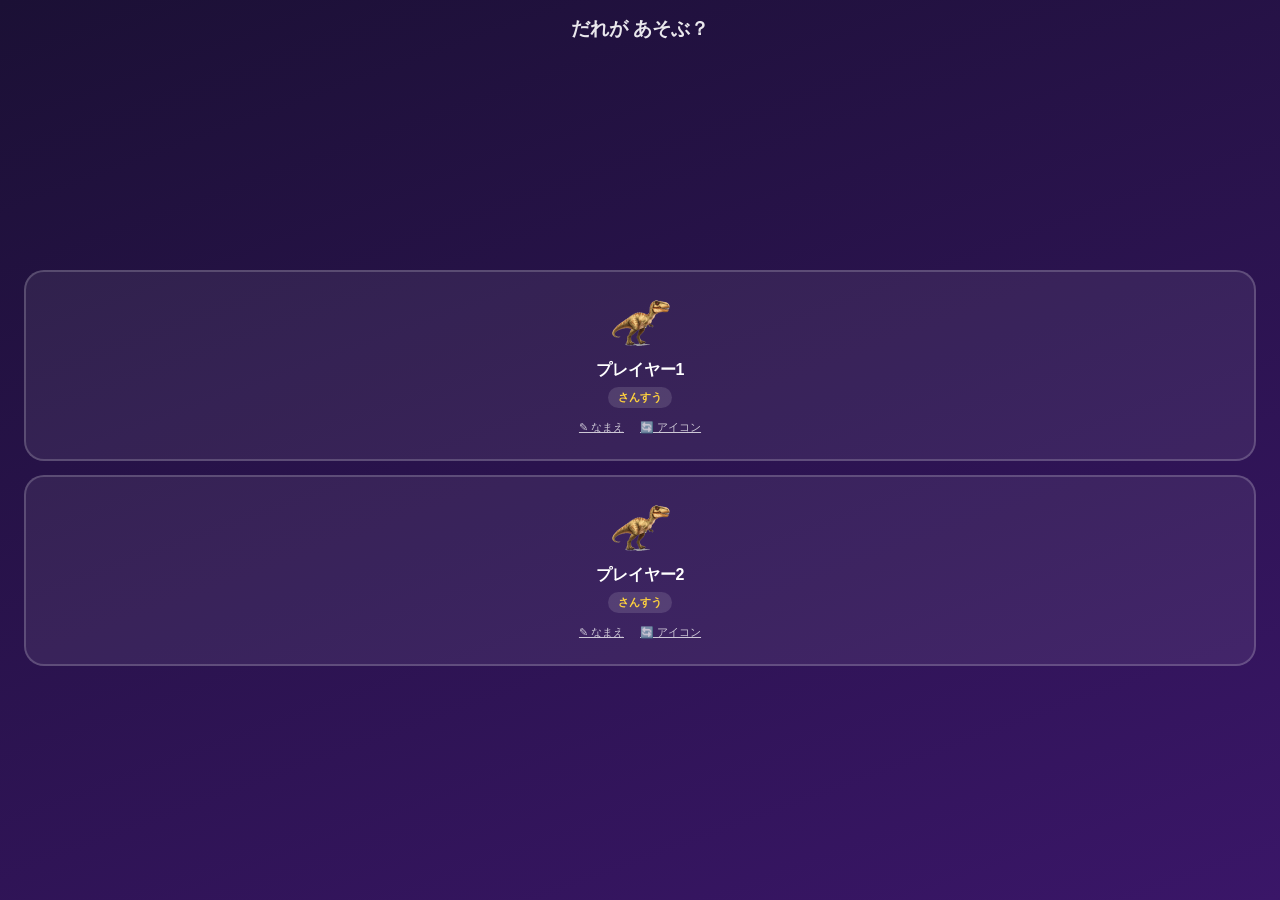
==== commit dd01eb83: "Add files via upload" ====
--- a/index.html
+++ b/index.html
@@ -1,4 +1,5 @@
 <!DOCTYPE html>
+<!-- 最終更新：2026-07-23 -->
 <html lang="ja">
 <head>
 <meta charset="UTF-8">
@@ -47,7 +48,11 @@
     background:#ffffff12; border:2px solid transparent; border-radius:16px; padding:10px 4px 8px;
     display:flex; flex-direction:column; align-items:center; gap:3px; color:#fff; min-height:44px;
   }
-  .fightercard .fcart{font-size:34px; line-height:1;}
+  .fightercard .fcart{
+    font-size:58px; line-height:1; width:72px; height:72px;
+    display:flex; align-items:center; justify-content:center;
+  }
+  .fightercard .fcart img{width:68px; height:68px; object-fit:contain; display:block;}
   .fightercard .fcname{font-size:10.5px; opacity:.85; text-align:center;}
   .fightercard.selected{border-color:var(--accent2); background:#ffffff26; transform:scale(1.04);}
   .fightercard.locked{opacity:.45; filter:grayscale(1);}
@@ -77,8 +82,8 @@
     font-size:12px; opacity:.85; margin-bottom:2px; text-align:center;
     white-space:nowrap; overflow:hidden; text-overflow:ellipsis; max-width:100%;
   }
-  .fighterart{font-size:52px; line-height:1; display:inline-block;}
-  .fighterart img{width:56px; height:56px; object-fit:contain; display:block;}
+  .fighterart{font-size:96px; line-height:1; display:inline-block;}
+  .fighterart img{width:104px; height:104px; object-fit:contain; display:block;}
   .fighterart.hit{animation:shake .35s;}
   .fighterart.dead{animation:poof .4s forwards;}
   .fighterart.attack{animation:lunge .45s ease-out;}
@@ -226,6 +231,7 @@
   .pfart{font-size:48px; line-height:1;}
   .pfart img{width:64px; height:64px; object-fit:contain; display:block;}
   .pfname{font-size:16px; font-weight:bold;}
+  .coursebadge{font-size:11px;font-weight:bold;padding:3px 10px;border-radius:14px;background:#ffffff20;color:var(--accent2);}
   .pfedit{font-size:11px; opacity:.75; text-decoration:underline; padding:6px; display:inline-block;}
   .pfeditrow{display:flex; gap:4px;}
   .profilebar{display:flex; justify-content:space-between; align-items:center; padding:0 4px 6px; font-size:11px; opacity:.85;}
@@ -237,11 +243,36 @@
     background:#00000055; color:#fff; font-size:11px; line-height:20px; text-align:center; padding:0;
   }
 
+  /* ---- v2.5: large zukan art + per-profile course settings ---- */
+  #detailArt{
+    background:radial-gradient(circle, #7b4db055 0%, #3a166855 48%, #1b103500 72%);
+    border-radius:50%;
+  }
+  #detailArt img{width:180px; height:180px; object-fit:contain; display:block;}
+  .course-settings{
+    background:#ffffff0d; border:1px solid #ffffff20; border-radius:12px;
+    padding:10px; margin-bottom:10px; font-size:12px;
+  }
+  .course-row{display:flex; align-items:center; justify-content:space-between; gap:8px; margin-top:7px;}
+  .course-row:first-child{margin-top:0;}
+  .course-row select{
+    min-height:44px; max-width:68%; color:#fff; background:#2a1550;
+    border:1px solid #ffffff35; border-radius:9px; padding:7px; font-family:inherit;
+  }
+
   /* ---- v2.4: restore textarea ---- */
   #restoreInput{
     width:100%; font-size:11px; border-radius:8px; padding:6px; background:#00000030; color:#fff;
     border:1px solid #ffffff30; font-family:inherit;
   }
+  .kaitou-grid{display:grid;grid-template-columns:repeat(3,1fr);gap:8px;margin:10px 0;}
+  .treasure-card{background:#ffffff12;border:1px solid #ffffff2b;border-radius:12px;padding:9px 4px;text-align:center;min-height:76px;color:#fff;position:relative;}
+  .treasure-card .te{font-size:30px;display:block}.treasure-card .tn{font-size:10px;display:block}.treasure-card.locked{opacity:.38;filter:grayscale(1)}
+  .vaultmark{position:absolute;right:3px;top:3px;font-size:14px}.raid-choice{font-size:42px;min-height:78px}
+  #raidTimer{font-weight:bold;color:var(--accent2)}
+  .hiragana-prompt{display:flex;align-items:center;justify-content:center;gap:12px;}
+  .hiragana-q{cursor:pointer;}
+  .speak-word-btn{min-width:52px;min-height:52px;border-radius:50%;border:2px solid #ffffff55;background:#ffffff18;color:#fff;font-size:30px;line-height:1;padding:4px;}
 </style>
 </head>
 <body>
@@ -258,6 +289,7 @@
     <button class="profilecard" id="profileCardP1" type="button">
       <div class="pfart" id="pfArtP1"></div>
       <div class="pfname" id="pfNameP1">プレイヤー1</div>
+      <div class="coursebadge" id="pfCourseP1">さんすう</div>
       <div class="pfeditrow">
         <span class="pfedit" id="pfEditP1">✎ なまえ</span>
         <span class="pfedit" id="pfIconBtnP1">🔄 アイコン</span>
@@ -266,6 +298,7 @@
     <button class="profilecard" id="profileCardP2" type="button">
       <div class="pfart" id="pfArtP2"></div>
       <div class="pfname" id="pfNameP2">プレイヤー2</div>
+      <div class="coursebadge" id="pfCourseP2">さんすう</div>
       <div class="pfeditrow">
         <span class="pfedit" id="pfEditP2">✎ なまえ</span>
         <span class="pfedit" id="pfIconBtnP2">🔄 アイコン</span>
@@ -288,12 +321,36 @@
   <div class="fightergrid" id="fighterGrid"></div>
   <button class="bigbtn" id="startBtn" disabled>たたかう！</button>
   <button class="bigbtn" id="tourneyBtn" disabled style="background:linear-gradient(135deg,#ffd23d,#ff7b3d); display:none; margin-top:8px;">👑さいきょうおう けっていせん</button>
+  <button class="bigbtn" id="kaitouBtn" style="background:linear-gradient(135deg,#4b2a78,#b84791); margin-top:8px;">🗝️ かいとうモード</button>
+  <button class="linkbtn" id="treasureBookBtn" style="align-self:center;margin-top:8px;">おたからずかん</button>
   <button class="homelink" id="gearBtnSelect" style="align-self:center;">おうちのひと</button>
 </div>
 
+<div id="kaitouOverlay" class="overlay hidden">
+  <div class="panel">
+    <h3 style="text-align:center;margin-bottom:6px;">🗝️ かいとうモード</h3>
+    <div id="raidStatus" style="text-align:center;font-size:13px;"></div>
+    <div id="raidTargetArea" class="panelbtns"></div>
+    <div style="font-size:12px;opacity:.8;margin-top:12px;">かいとうニュース</div>
+    <div id="kaitouNews" style="font-size:11px;max-height:120px;overflow:auto;"></div>
+    <button class="closepanel" id="closeKaitouBtn">とじる</button>
+  </div>
+</div>
+
+<div id="treasureOverlay" class="overlay hidden">
+  <div class="panel"><h3 style="text-align:center;">おたからずかん</h3><div id="treasureGrid" class="kaitou-grid"></div><div id="treasureProgress" style="text-align:center;font-size:12px;"></div><button class="closepanel" id="closeTreasureBtn">とじる</button></div>
+</div>
+
+<div id="raidOverlay" class="overlay hidden">
+  <div class="panel" style="text-align:center;">
+    <div id="raidTimer">のこり 60びょう</div><div id="raidCount" style="font-size:12px;margin:5px;"></div>
+    <div class="hiragana-prompt"><div class="qtext" id="raidQuestion">?</div><button class="speak-word-btn hidden" id="raidSpeakBtn" type="button" aria-label="もういちど きく">🔊</button></div><div class="choicegrid" id="raidChoices" style="margin-top:12px;"></div>
+  </div>
+</div>
+
 <div id="screen-game" class="screen hidden" style="position:relative;">
   <div class="topbar">
-    <span class="lvbadge" id="lvBadge">Lv.1</span>
+    <span></span>
     <span class="combotext" id="comboText"></span>
     <span style="display:flex; gap:2px; align-items:center;">
       <button class="soundbtn" id="soundBtn">🔊</button>
@@ -315,7 +372,7 @@
       <div class="fightername" id="monsterName">-</div>
       <div class="fighterart" id="monsterArt">🦖</div>
       <div class="hpwrap">
-        <div class="hplabel"><span>つよさ</span><span id="hpText">30/30</span></div>
+        <div class="hplabel"><span>HP</span><span id="hpText">30/30</span></div>
         <div class="hpbar-bg"><div class="hpbar-fill enemyfill" id="hpFill" style="width:100%"></div></div>
       </div>
       <div class="monsterdots" id="monsterDots"></div>
@@ -323,7 +380,7 @@
   </div>
 
   <div class="qcard" style="position:relative;">
-    <div class="qtext" id="qText">?</div>
+    <div class="hiragana-prompt"><div class="qtext" id="qText">?</div><button class="speak-word-btn hidden" id="questionSpeakBtn" type="button" aria-label="もういちど きく">🔊</button></div>
     <div class="feedback" id="feedback"></div>
   </div>
 
@@ -350,7 +407,7 @@
 <div id="detailOverlay" class="overlay hidden">
   <div class="panel" style="text-align:center;">
     <div style="font-size:16px; font-weight:bold;" id="detailName">-</div>
-    <div class="fighterart" style="font-size:64px; margin:10px auto; width:80px; height:80px; display:flex; align-items:center; justify-content:center;" id="detailArt"></div>
+    <div class="fighterart" style="font-size:150px; margin:10px auto; width:180px; height:180px; display:flex; align-items:center; justify-content:center;" id="detailArt"></div>
     <div style="font-size:13px; margin:6px 0;">つよさ <span id="detailPower" style="color:var(--accent2); font-weight:bold; font-size:18px;">0</span></div>
     <div style="font-size:12px; opacity:.85; margin:8px 0;" id="detailTrivia">-</div>
     <div style="font-size:13px;" id="detailStars">-</div>
@@ -379,6 +436,13 @@
 <div id="parentOverlay" class="overlay hidden">
   <div class="panel">
     <h3>おうちのひと</h3>
+    <div class="course-settings">
+      <div class="course-row"><label for="courseProfileSelect">プロフィール</label><select id="courseProfileSelect"></select></div>
+      <div class="course-row"><label for="courseTypeSelect">コース種別</label><select id="courseTypeSelect"><option value="math">さんすう</option><option value="hiragana">ひらがな</option></select></div>
+      <div class="course-row"><label for="courseSelect">いまのコース</label><select id="courseSelect"></select></div>
+      <div class="course-row" id="autoSpeakRow"><label for="autoSpeakSelect">じどうよみあげ</label><select id="autoSpeakSelect"><option value="1">ON</option><option value="0">OFF</option></select></div>
+      <div id="parentLevelDisplay" style="margin-top:7px; opacity:.8;"></div>
+    </div>
     <div id="weaknessList" style="font-size:13px; opacity:.85;">読み込み中…</div>
     <div class="panelbtns">
       <button id="copyBtn">誤答ログをコピーする（JSON）</button>
@@ -422,6 +486,28 @@
   var CHAR_BY_ID = {};
   CHARACTERS.forEach(function(c){ CHAR_BY_ID[c.id] = c; });
 
+  var TREASURES = [
+    {id:'dino_fang',set:0,name:'きょうりゅうの きば',emoji:'🦷',rare:false},{id:'dino_bone',set:0,name:'ふしぎな ほね',emoji:'🦴',rare:false},{id:'dino_egg',set:0,name:'きょうりゅうの たまご',emoji:'🥚',rare:true},
+    {id:'sea_pearl',set:1,name:'ひかる しんじゅ',emoji:'⚪',rare:false},{id:'sea_shell',set:1,name:'にじいろ かいがら',emoji:'🐚',rare:false},{id:'sea_amber',set:1,name:'うみの こはく',emoji:'🔶',rare:true},
+    {id:'forest_honey',set:2,name:'もりの はちみつ',emoji:'🍯',rare:false},{id:'forest_berry',set:2,name:'ふしぎな きのみ',emoji:'🫐',rare:false},{id:'forest_sap',set:2,name:'いのちの じゅえき',emoji:'💧',rare:true},
+    {id:'gold_coin',set:3,name:'おうごんの コイン',emoji:'🪙',rare:false},{id:'silver_star',set:3,name:'ぎんの ほし',emoji:'⭐',rare:false},{id:'diamond',set:3,name:'にじの ダイヤ',emoji:'💎',rare:true}
+  ];
+  var TREASURE_BY_ID={}; TREASURES.forEach(function(t){TREASURE_BY_ID[t.id]=t;});
+  var HIRAGANA_WORDS = [
+    ['うし','🐄','どうぶつ',1],['いぬ','🐕','どうぶつ',1],['ねこ','🐈','どうぶつ',1],['さる','🐒','どうぶつ',1],['ぶた','🐖','どうぶつ',1],
+    ['くま','🐻','どうぶつ',1],['しか','🦌','どうぶつ',1],['うま','🐎','どうぶつ',1],['とり','🐦','どうぶつ',1],['かめ','🐢','どうぶつ',1],
+    ['なし','🍐','たべもの',1],['もも','🍑','たべもの',1],['すし','🍣','たべもの',1],['ぱん','🍞','たべもの',1],['にく','🍖','たべもの',1],
+    ['ばす','🚌','のりもの',1],['ふね','🚢','のりもの',1],['そり','🛷','のりもの',1],['いえ','🏠','みのまわり',1],['かさ','☂️','みのまわり',1],
+    ['りんご','🍎','たべもの',2],['ばなな','🍌','たべもの',2],['みかん','🍊','たべもの',2],['いちご','🍓','たべもの',2],['おにぎり','🍙','たべもの',2],
+    ['きりん','🦒','どうぶつ',2],['うさぎ','🐇','どうぶつ',2],['ぱんだ','🐼','どうぶつ',2],['こあら','🐨','どうぶつ',2],['ひつじ','🐑','どうぶつ',2],
+    ['くるま','🚗','のりもの',2],['でんしゃ','🚃','のりもの',2],['じてんしゃ','🚲','のりもの',2],['ひこうき','✈️','のりもの',2],['ろけっと','🚀','のりもの',2],
+    ['えんぴつ','✏️','みのまわり',2],['はさみ','✂️','みのまわり',2],['とけい','🕐','みのまわり',2],['かばん','🎒','みのまわり',2],['ぼうし','🧢','みのまわり',2],
+    ['ぞう','🐘','どうぶつ',3],['ごりら','🦍','どうぶつ',3],['ぺんぎん','🐧','どうぶつ',3],['わに','🐊','どうぶつ',3],['けむし','🐛','どうぶつ',3],
+    ['さくらんぼ','🍒','たべもの',3],['ぶどう','🍇','たべもの',3],['はんばーがー','🍔','たべもの',3],['あいすくりーむ','🍨','たべもの',3],['とうもろこし','🌽','たべもの',3],
+    ['しょうぼうしゃ','🚒','のりもの',3],['きゅうきゅうしゃ','🚑','のりもの',3],['ぱとかー','🚓','のりもの',3],['へりこぷたー','🚁','のりもの',3],['しんかんせん','🚄','のりもの',3],
+    ['でんきゅう','💡','みのまわり',3],['かぎ','🔑','みのまわり',3],['はぶらし','🪥','みのまわり',3],['ぷれぜんと','🎁','みのまわり',3],['けいたいでんわ','📱','みのまわり',3]
+  ].map(function(w){return {word:w[0],emoji:w[1],category:w[2],level:w[3]};});
+
   // ---- v2.4: per-profile data layer ----
   // Each profile holds a full copy of what used to be the single flat
   // "persist" object. `persist` (below) is a live reference into
@@ -432,6 +518,8 @@
       name: name,
       iconId: null,
       level: 1,
+      course: 'c0',
+      courseType: 'math',
       weakness: {},
       weaknessPeak: {},
       overcomeList: [],
@@ -441,8 +529,19 @@
       unlocked: STARTERS.slice(),
       shiny: [],
       wins: {},
-      kingTitle: false
+      kingTitle: false,
+      treasures: {}, vaultId: null, raidsToday: 0, lastRaidDate: '', revengeCredit: null,
+      kaitouLog: [], treasureBadges: [], kaitouTitle: false
     };
+  }
+
+  function normalizeProfile(raw,name){
+    var p=Object.assign(defaultProfileData(name),raw||{});
+    p.courseType=p.courseType==='hiragana'?'hiragana':'math';
+    p.treasures=(p.treasures&&typeof p.treasures==='object')?p.treasures:{};
+    p.kaitouLog=Array.isArray(p.kaitouLog)?p.kaitouLog.slice(-10):[];
+    p.treasureBadges=Array.isArray(p.treasureBadges)?p.treasureBadges:[];
+    return p;
   }
 
   // Convert a legacy (pre-v2.4) flat mathBattle_v2 payload into the new
@@ -474,11 +573,15 @@
       try{
         var parsed = JSON.parse(raw);
         if(parsed && parsed.p1){
+          var needsCourseMigration = !parsed.p1.course || !parsed.p2 || !parsed.p2.course;
           // merge with defaults so newly-added fields (future versions)
           // always exist even on an older saved profiles blob.
-          parsed.p1 = Object.assign(defaultProfileData('プレイヤー1'), parsed.p1);
-          parsed.p2 = Object.assign(defaultProfileData('プレイヤー2'), parsed.p2 || {});
+          parsed.p1 = normalizeProfile(parsed.p1,'プレイヤー1');
+          parsed.p2 = normalizeProfile(parsed.p2,'プレイヤー2');
           if(!parsed.current || (parsed.current!=='p1' && parsed.current!=='p2')) parsed.current = 'p1';
+          // v2.5 migration: only add the default course. No existing field or
+          // legacy key is removed or rewritten.
+          if(needsCourseMigration) saveProfiles(parsed);
           return parsed;
         }
       }catch(e){ /* fall through to migration/fresh-start below */ }
@@ -545,10 +648,88 @@
     playerFighterShiny: false,
     currentEnemyShiny: false,
     tournamentMode: false,
+    shieldUsed: false,
     sessionOvercome: []
   };
 
   function key(a,b,op){ return a+op+b; }
+  function escapeHTML(value){return String(value==null?'':value).replace(/[&<>"']/g,function(c){return {'&':'&amp;','<':'&lt;','>':'&gt;','"':'&quot;',"'":'&#39;'}[c];});}
+
+  // ---- v2.5: per-profile learning courses ----
+  var COURSES = {
+    c1:{name:'10までの たしざん', min:1, max:1, additionOnly:true},
+    c2:{name:'10までの たしざん・ひきざん', min:1, max:1},
+    c3:{name:'くりあがり・くりさがり', min:1, max:2},
+    c4:{name:'2けたの けいさん', min:1, max:6},
+    c5:{name:'かけざん', min:7, max:8},
+    c0:{name:'おまかせ', min:1, max:8}
+  };
+  var COURSE_ORDER = ['c1','c2','c3','c4','c5','c0'];
+
+  function validCourseId(courseId){ return COURSES[courseId] ? courseId : 'c0'; }
+  function clampLevelForCourse(level, courseId){
+    var c = COURSES[validCourseId(courseId)];
+    level = parseInt(level,10) || c.min;
+    return Math.max(c.min, Math.min(c.max, level));
+  }
+
+  // Return the first (lowest) buildPool level containing this exact problem.
+  // Conditions intentionally mirror buildPool without changing key formats.
+  function levelOfProblem(a,b,op){
+    if(op==='+'){
+      if(a>=1 && a<=9 && b>=1 && b<=9 && a+b<=10) return 1;
+      if(a>=1 && a<=9 && b>=1 && b<=9 && a+b>=11 && a+b<=18) return 2;
+      if(a>=10 && a<=89 && b>=1 && b<=9 && (a%10+b)<=9) return 3;
+      if(a>=10 && a<=89 && b>=1 && b<=9 && (a%10+b)>=10) return 4;
+      if(a>=10 && a<=89 && b>=10 && b<=89 && (a%10+b%10)<=9 && a+b<=99) return 5;
+      if(a>=10 && a<=89 && b>=10 && b<=89 && (a%10+b%10)>=10 && a+b<=99) return 6;
+    } else if(op==='-'){
+      if(a>=1 && a<=9 && b>=0 && b<=a) return 1;
+      if(a>=11 && a<=18 && b>=2 && b<=9 && (a%10)<b && a-b>=1) return 2;
+      if(a>=10 && a<=98 && b>=1 && b<=9 && (a%10)>=b) return 3;
+      if(a>=11 && a<=98 && b>=1 && b<=9 && (a%10)<b) return 4;
+      if(a>=20 && a<=99 && b>=10 && b<=89 && a-b>=1 && (a%10)>=(b%10)) return 5;
+      if(a>=21 && a<=99 && b>=10 && b<=89 && a-b>=1 && (a%10)<(b%10)) return 6;
+    } else if(op==='×'){
+      if(a>=1 && a<=5 && b>=1 && b<=9) return 7;
+      if(a>=1 && a<=9 && b>=1 && b<=9) return 8;
+    }
+    return 0;
+  }
+
+  function questionAllowedForCourse(q, courseId){
+    var c = COURSES[validCourseId(courseId)];
+    var level = levelOfProblem(q.a,q.b,q.op);
+    return level>=c.min && level<=c.max && (!c.additionOnly || q.op==='+');
+  }
+
+  function parseProblemKey(k){
+    var m = /^(\d+)([+\-×])(\d+)$/.exec(k);
+    return m ? {a:parseInt(m[1],10), op:m[2], b:parseInt(m[3],10), key:k} : null;
+  }
+
+  function normalizedProblemKey(a,b,op){
+    if(op==='+' || op==='×'){
+      var lo = Math.min(a,b), hi = Math.max(a,b);
+      return key(lo,hi,op);
+    }
+    return key(a,b,op);
+  }
+
+  function normalizedWeaknessSummary(weakness){
+    var out = {};
+    Object.keys(weakness || {}).forEach(function(k){
+      var q = parseProblemKey(k);
+      if(!q) return;
+      var nk = normalizedProblemKey(q.a,q.b,q.op);
+      out[nk] = (out[nk] || 0) + (weakness[k] || 0);
+    });
+    return out;
+  }
+
+  function displayProblemKey(k){
+    return String(k).replace('+','＋').replace('-','−');
+  }
 
   function buildPool(level){
     if(S.poolCache[level]) return S.poolCache[level];
@@ -588,7 +769,10 @@
   }
 
   function pickWeighted(level){
-    var pool = buildPool(level);
+    // Filter at the course-application layer so buildPool/poolCache retain
+    // their original level-only semantics (notably c1 addition-only).
+    var courseId = validCourseId(persist.course);
+    var pool = buildPool(level).filter(function(q){ return questionAllowedForCourse(q,courseId); });
     var total = 0;
     var weights = new Array(pool.length);
     for(var i=0;i<pool.length;i++){
@@ -605,15 +789,39 @@
     return pool[pool.length-1];
   }
 
+  function pickPastWeakness(){
+    var courseId = validCourseId(persist.course);
+    var candidates = [];
+    var total = 0;
+    Object.keys(persist.weakness || {}).forEach(function(k){
+      var score = persist.weakness[k] || 0;
+      if(score<2) return;
+      var q = parseProblemKey(k);
+      if(!q) return;
+      var level = levelOfProblem(q.a,q.b,q.op);
+      if(level<=0 || level>=S.level || !questionAllowedForCourse(q,courseId)) return;
+      q.score = score;
+      candidates.push(q);
+      total += score;
+    });
+    if(!candidates.length) return null;
+    var r = Math.random()*total;
+    for(var i=0;i<candidates.length;i++){
+      r -= candidates[i].score;
+      if(r<=0) return candidates[i];
+    }
+    return candidates[candidates.length-1];
+  }
+
   // Schedule (or reschedule) a question for spaced-repetition review.
   // "直後" (immediate) only for a fresh miss; "3問後" fixed delay per spec.
   // Dedupes by key so the same problem never stacks multiple queue entries.
   function scheduleReview(a,b,op,k,immediate){
     S.dueQueue = S.dueQueue.filter(function(it){ return it.key!==k; });
     if(immediate){
-      S.dueQueue.push({a:a,b:b,op:op,key:k,turnsLeft:1});
-    }
-    S.dueQueue.push({a:a,b:b,op:op,key:k,turnsLeft:3});
+      S.dueQueue.push({a:a,b:b,op:op,key:k,turnsLeft:1,revenge:true});
+    }
+    S.dueQueue.push({a:a,b:b,op:op,key:k,turnsLeft:3,revenge:false});
     if(S.dueQueue.length>8) S.dueQueue.splice(0, S.dueQueue.length-8);
   }
 
@@ -644,24 +852,62 @@
     return set;
   }
 
+  function hiraganaLevel(){ return Math.max(1,Math.min(3,parseInt(S.level,10)||1)); }
+  function makeHiraganaQuestion(){
+    var level=hiraganaLevel(), pool=HIRAGANA_WORDS.filter(function(w){return w.level<=level;});
+    var total=0, weights=pool.map(function(w){var x=1+Math.min(persist.weakness['h:'+w.word]||0,20);total+=x;return x;});
+    var r=Math.random()*total, correct=pool[0];
+    for(var i=0;i<pool.length;i++){r-=weights[i];if(r<=0){correct=pool[i];break;}}
+    var same=HIRAGANA_WORDS.filter(function(w){return w.category===correct.category&&w.word!==correct.word;});
+    var other=HIRAGANA_WORDS.filter(function(w){return w.category!==correct.category;});
+    function take(arr){return arr.splice(Math.floor(Math.random()*arr.length),1)[0];}
+    var choices=[correct,take(same),take(same),take(other)];
+    for(i=choices.length-1;i>0;i--){var j=Math.floor(Math.random()*(i+1)),tmp=choices[i];choices[i]=choices[j];choices[j]=tmp;}
+    return {mode:'hiragana',word:correct.word,emoji:correct.emoji,key:'h:'+correct.word,answer:correct.emoji,choices:choices,revenge:false};
+  }
+
+  var AUTO_SPEAK_KEY='mathBattle_autoSpeak';
+  var autoSpeakOn=true, speechUnlocked=false;
+  try{autoSpeakOn=localStorage.getItem(AUTO_SPEAK_KEY)!=='0';}catch(e){}
+  function setAutoSpeak(v){autoSpeakOn=!!v;try{localStorage.setItem(AUTO_SPEAK_KEY,autoSpeakOn?'1':'0');}catch(e){}}
+  function unlockSpeech(){
+    if(speechUnlocked)return;
+    try{if(window.speechSynthesis){window.speechSynthesis.cancel();var silent=new SpeechSynthesisUtterance('');silent.lang='ja-JP';silent.volume=0;window.speechSynthesis.speak(silent);speechUnlocked=true;}}catch(e){}
+  }
+  function speakWord(word){
+    try{if(window.speechSynthesis){window.speechSynthesis.cancel();var u=new SpeechSynthesisUtterance(word);u.lang='ja-JP';u.rate=.8;window.speechSynthesis.speak(u);}}catch(e){}
+  }
+  function autoSpeakWord(word){if(autoSpeakOn)speakWord(word);}
+
   function nextQuestion(){
+    if(persist.courseType==='hiragana'){
+      S.current=makeHiraganaQuestion(); S.locked=false; renderQuestion(); return;
+    }
     var ready = null;
+    // Old pending reviews can be outside a newly selected course. They are
+    // intentionally skipped, while their underlying weakness data remains.
+    S.dueQueue = S.dueQueue.filter(function(it){ return questionAllowedForCourse(it,persist.course); });
     for(var i=0;i<S.dueQueue.length;i++){ S.dueQueue[i].turnsLeft -= 1; }
     for(i=0;i<S.dueQueue.length;i++){
       if(S.dueQueue[i].turnsLeft<=0){ ready = S.dueQueue.splice(i,1)[0]; break; }
     }
     var q;
     if(ready){
-      q = {a:ready.a, b:ready.b, op:ready.op, key:ready.key, fromDue:true};
+      q = {a:ready.a, b:ready.b, op:ready.op, key:ready.key, fromDue:true, revenge:!!ready.revenge};
     } else {
       var lastKey = S.current ? S.current.key : null;
-      var picked, pickedKey, attempts = 0;
-      do {
-        picked = pickWeighted(S.level);
-        pickedKey = key(picked.a,picked.b,picked.op);
-        attempts++;
-      } while(pickedKey === lastKey && attempts < 6);
-      q = {a:picked.a, b:picked.b, op:picked.op, key:pickedKey, fromDue:false};
+      var past = Math.random()<0.25 ? pickPastWeakness() : null;
+      if(past){
+        q = {a:past.a, b:past.b, op:past.op, key:past.key, fromDue:false, fromPastWeakness:true, revenge:false};
+      } else {
+        var picked, pickedKey, attempts = 0;
+        do {
+          picked = pickWeighted(S.level);
+          pickedKey = key(picked.a,picked.b,picked.op);
+          attempts++;
+        } while(pickedKey === lastKey && attempts < 6);
+        q = {a:picked.a, b:picked.b, op:picked.op, key:pickedKey, fromDue:false, revenge:false};
+      }
     }
     q.answer = computeAnswer(q);
     q.choices = makeChoices(q.answer);
@@ -672,7 +918,6 @@
 
   // ---- DOM refs ----
   var qText = document.getElementById('qText');
-  var lvBadge = document.getElementById('lvBadge');
   var comboText = document.getElementById('comboText');
   var playerName = document.getElementById('playerName');
   var playerArt = document.getElementById('playerArt');
@@ -785,6 +1030,7 @@
     shiny: function(){ for(var i=0;i<6;i++){ tone(1200+i*160, i*0.05, 0.09, 'sine', 0.12); } },
     champion: function(){ [523,659,784,880,1046,1175,1318].forEach(function(f,i){ tone(f,i*0.11,0.16,'triangle',0.18); }); },
     loss: function(){ [440,392,349,294].forEach(function(f,i){ tone(f,i*0.14,0.22,'sawtooth',0.15); }); },
+    guard: function(){ tone(190,0,0.12,'triangle',0.16); tone(260,0.08,0.1,'triangle',0.11); },
     overcome: function(){ [660,880,1046].forEach(function(f,i){ tone(f,i*0.08,0.12,'triangle',0.16); }); },
     starRank: function(){ [784,988,1175,1568].forEach(function(f,i){ tone(f,i*0.09,0.14,'triangle',0.16); }); }
   };
@@ -942,9 +1188,17 @@
   }
 
   function renderQuestion(){
-    var opSym = S.current.op === '+' ? '＋' : (S.current.op === '-' ? 'ー' : '×');
+    var speakBtn=document.getElementById('questionSpeakBtn');
+    if(S.current.mode==='hiragana'){
+      qText.textContent=S.current.word; qText.classList.add('hiragana-q');
+      qText.onclick=function(){speakWord(S.current.word);};
+      speakBtn.classList.remove('hidden');speakBtn.onclick=function(){speakWord(S.current.word);};
+      comboText.textContent=S.comboStreak>=2?('🔥コンボx'+comboMultiplier(S.comboStreak)):'';
+      renderChoices();autoSpeakWord(S.current.word);return;
+    }
+    qText.classList.remove('hiragana-q');qText.onclick=null;speakBtn.classList.add('hidden');speakBtn.onclick=null;
+    var opSym = S.current.op === '+' ? '＋' : (S.current.op === '-' ? '−' : '×');
     qText.textContent = S.current.a + ' ' + opSym + ' ' + S.current.b + ' = ';
-    lvBadge.textContent = 'Lv.' + S.level;
     comboText.textContent = S.comboStreak>=2 ? ('🔥コンボx'+comboMultiplier(S.comboStreak)) : '';
     renderChoices();
   }
@@ -955,9 +1209,11 @@
       var btn = document.createElement('button');
       btn.className = 'choice';
       btn.type = 'button';
-      btn.textContent = String(val);
+      var answerVal = S.current.mode==='hiragana' ? val.emoji : val;
+      btn.textContent = String(answerVal);
+      if(S.current.mode==='hiragana') btn.style.fontSize='42px';
       btn.disabled = false;
-      btn.addEventListener('click', function(){ chooseAnswer(val, btn); });
+      btn.addEventListener('click', function(){ chooseAnswer(answerVal, btn); });
       choiceGrid.appendChild(btn);
     });
   }
@@ -1062,6 +1318,7 @@
     S.locked = true;
     var correctAns = S.current.answer;
     var good = (val === correctAns);
+    var isH = S.current.mode==='hiragana';
     S.totalQuestions++;
 
     var buttons = choiceGrid.querySelectorAll('.choice');
@@ -1073,11 +1330,11 @@
 
       // 9.3: overcome-badge detection -- a problem whose score ever reached
       // >=3 and has now been brought back down to 0 counts as "overcome".
-      if(persist.weakness[S.current.key]===0){
+      if(!isH && persist.weakness[S.current.key]===0){
         var peak = persist.weaknessPeak[S.current.key] || 0;
         if(peak>=3 && persist.overcomeList.indexOf(S.current.key)===-1){
           persist.overcomeList.push(S.current.key);
-          var opLabel = S.current.op==='+' ? '＋' : (S.current.op==='-' ? 'ー' : '×');
+          var opLabel = S.current.op==='+' ? '＋' : (S.current.op==='-' ? '−' : '×');
           var label = S.current.a + opLabel + S.current.b;
           persist.overcomeHistory.push({key:S.current.key, a:S.current.a, b:S.current.b, op:S.current.op, t:Date.now()});
           S.sessionOvercome.push(label);
@@ -1095,10 +1352,15 @@
       var enemyDies = S.enemyHp<=0;
       runPlayerAttack(pattern);
       setTimeout(function(){ applyEnemyHitEffect(mult, enemyDies); }, seqDelay);
-      showFeedback(mult>1 ? ('せいかい！コンボx'+mult) : 'せいかい！', 'good');
+      showFeedback(S.current.revenge ? 'はんげき！' : (mult>1 ? ('せいかい！コンボx'+mult) : 'せいかい！'), 'good');
+      if(isH)autoSpeakWord('せいかい。'+S.current.word);
       if(btnEl){ btnEl.classList.add('correct'); }
 
-      if(S.correctStreak>=3){ S.level = Math.min(S.level+1,MAX_LEVEL); S.correctStreak=0; persist.level=S.level; }
+      if(S.correctStreak>=3){
+        S.level = isH ? Math.min(3,S.level+1) : clampLevelForCourse(S.level+1,persist.course);
+        S.correctStreak=0;
+        persist.level=S.level;
+      }
 
       saveState();
 
@@ -1121,34 +1383,49 @@
         var oIdx = persist.overcomeList.indexOf(S.current.key);
         if(oIdx!==-1) persist.overcomeList.splice(oIdx,1);
       }
-      persist.wrongLog.push({t:Date.now(), a:S.current.a, b:S.current.b, op:S.current.op, ans:correctAns, user:val, level:S.level});
-      S.sessionWrong.push({a:S.current.a,b:S.current.b,op:S.current.op,key:S.current.key});
-      scheduleReview(S.current.a, S.current.b, S.current.op, S.current.key, !S.current.fromDue);
-
-      var enemyDmg = Math.max(1, S.enemyAtk + Math.floor(Math.random()*5) - 2);
+      persist.wrongLog.push(isH ? {t:Date.now(),word:S.current.word,ans:correctAns,user:val,level:S.level,type:'hiragana'} : {t:Date.now(), a:S.current.a, b:S.current.b, op:S.current.op, ans:correctAns, user:val, level:S.level});
+      if(!isH){
+        S.sessionWrong.push({a:S.current.a,b:S.current.b,op:S.current.op,key:S.current.key});
+        scheduleReview(S.current.a, S.current.b, S.current.op, S.current.key, !S.current.fromDue);
+      }
+
+      var shielded = !S.shieldUsed;
+      var enemyDmg = shielded ? 0 : Math.max(1, S.enemyAtk + Math.floor(Math.random()*5) - 2);
+      if(shielded) S.shieldUsed = true;
       S.playerHp -= enemyDmg;
       SFX.enemyAttack();
       pulse(monsterArt, 'enemyattack');
       setTimeout(function(){
-        pulse(playerArt, 'hit');
         var c = elCenter(playerArt);
-        spawnParticle('💥', c.x-15, c.y-15, {burst:true, dur:300, life:500, size:28});
-        screenShake();
+        if(shielded){
+          SFX.guard();
+          spawnParticle('🛡️', c.x+8, c.y-18, {burst:true, dx:8, dy:-4, dur:450, life:700, size:40});
+          showAchievementToast(S.playerFighter.name + 'が まもってくれた！');
+        } else {
+          pulse(playerArt, 'hit');
+          spawnParticle('💥', c.x-15, c.y-15, {burst:true, dur:300, life:500, size:28});
+          screenShake();
+        }
       }, 180);
-      showFeedback('はずれ！', 'bad');
+      showFeedback('おしい！', 'bad');
       if(btnEl){ btnEl.classList.add('wrong'); }
       for(var i=0;i<buttons.length;i++){
-        if(parseInt(buttons[i].textContent,10) === correctAns){ buttons[i].classList.add('correct'); }
+        if((isH ? buttons[i].textContent===String(correctAns) : parseInt(buttons[i].textContent,10)===correctAns)){ buttons[i].classList.add('correct'); }
         buttons[i].disabled = true;
       }
 
-      if(S.wrongStreak>=2){ S.level = Math.max(S.level-1,1); S.wrongStreak=0; persist.level=S.level; }
+      if(S.wrongStreak>=2){
+        S.level = isH ? Math.max(1,S.level-1) : clampLevelForCourse(S.level-1,persist.course);
+        S.wrongStreak=0;
+        persist.level=S.level;
+      }
 
       updatePlayerHpBar();
       saveState();
 
-      revealAnswer.textContent = String(correctAns);
+      revealAnswer.textContent = isH ? (S.current.word+' '+correctAns) : String(correctAns);
       revealOverlay.classList.remove('hidden');
+      if(isH)autoSpeakWord(S.current.word);
       setTimeout(function(){
         revealOverlay.classList.add('hidden');
         if(S.playerHp<=0){
@@ -1182,6 +1459,28 @@
     actionOverlay.classList.add('hidden');
   }
 
+  function ownedTreasureCount(p,id){return Math.max(0,parseInt((p.treasures||{})[id],10)||0);}
+  function grantTreasure(p,id){p.treasures[id]=ownedTreasureCount(p,id)+1;checkTreasureRewards(p);}
+  function checkTreasureRewards(p){
+    for(var set=0;set<4;set++){
+      var complete=TREASURES.filter(function(t){return t.set===set;}).every(function(t){return ownedTreasureCount(p,t.id)>0;});
+      if(complete&&p.treasureBadges.indexOf(set)===-1){
+        p.treasureBadges.push(set);
+        var unlock=CHARACTERS.find(function(c){return p.unlocked.indexOf(c.id)!==-1&&p.shiny.indexOf(c.id)===-1;});
+        if(unlock)p.shiny.push(unlock.id);
+        showAchievementToast('🗝️ おたからセット かんせい！'+(unlock?' ✨'+unlock.name:'') );
+      }
+    }
+    if(p.treasureBadges.length>=4)p.kaitouTitle=true;
+  }
+  function rollTreasureDrop(){
+    if(Math.random()>=.5)return null;
+    var missing=TREASURES.filter(function(t){return ownedTreasureCount(persist,t.id)===0;});
+    var pool=missing.length?missing:TREASURES,total=0,weights=pool.map(function(t){var w=t.rare ? .35 : 1;total+=w;return w;});
+    var r=Math.random()*total,pick=pool[0];for(var i=0;i<pool.length;i++){r-=weights[i];if(r<=0){pick=pool[i];break;}}
+    grantTreasure(persist,pick.id);return pick;
+  }
+
   function handleVictory(){
     S.winsThisSession++;
     var beaten = S.enemyQueue[S.enemyIndex];
@@ -1200,8 +1499,10 @@
     var newWins = prevWins + 1;
     persist.wins[fid] = newWins;
     var starUp = starRankFor(newWins) > starRankFor(prevWins);
+    var treasureDrop = rollTreasureDrop();
 
     saveState();
+    if(treasureDrop)setTimeout(function(){showAchievementToast('🎁 '+treasureDrop.name+'を みつけた！');},500);
     if(isNew && !shinyNew) SFX.newZukan();
     if(starUp && starRankFor(newWins)===3){
       SFX.starRank();
@@ -1278,6 +1579,7 @@
     hideAction();
     S.playerHp = S.playerHpMax;
     S.enemyHp = S.enemyHpMax;
+    S.shieldUsed = false;
     updatePlayerHpBar();
     updateEnemyHpBar();
     nextQuestion();
@@ -1292,7 +1594,7 @@
     var tourneyBtn = document.getElementById('tourneyBtn');
     tourneyBtn.disabled = true;
     tourneyBtn.style.display = (persist.unlocked.length >= CHARACTERS.length) ? '' : 'none';
-    document.getElementById('profileNameDisplay').textContent = persist.name + (persist.kingTitle ? ' 👑' : '');
+    document.getElementById('profileNameDisplay').textContent = persist.name + (persist.kingTitle ? ' 👑' : '') + (persist.kaitouTitle?' 🗝️':'');
     zukanProgress.textContent = 'ずかん ' + persist.unlocked.length + '/' + CHARACTERS.length +
       '　✨いろちがい ' + persist.shiny.length + '/' + CHARACTERS.length;
     CHARACTERS.forEach(function(m){
@@ -1303,7 +1605,8 @@
       card.type = 'button';
       var artDiv = document.createElement('div');
       artDiv.className = 'fcart';
-      artDiv.textContent = unlocked ? m.emoji : '？';
+      if(unlocked) setArt(artDiv,m,false);
+      else artDiv.textContent = '？';
       var nDiv = document.createElement('div');
       nDiv.className = 'fcname';
       nDiv.textContent = unlocked ? m.name : '？？？';
@@ -1392,7 +1695,9 @@
       var prof = profiles[pid];
       var nameEl = document.getElementById(pid==='p1' ? 'pfNameP1' : 'pfNameP2');
       var artEl = document.getElementById(pid==='p1' ? 'pfArtP1' : 'pfArtP2');
-      nameEl.textContent = prof.name + (prof.kingTitle ? ' 👑' : '');
+      var courseEl = document.getElementById(pid==='p1' ? 'pfCourseP1' : 'pfCourseP2');
+      nameEl.textContent = prof.name + (prof.kingTitle ? ' 👑' : '') + (prof.kaitouTitle?' 🗝️':'');
+      courseEl.textContent=prof.courseType==='hiragana'?'ひらがな':'さんすう';
       var iconChar = (prof.iconId && CHAR_BY_ID[prof.iconId]) ? CHAR_BY_ID[prof.iconId] : CHAR_BY_ID[STARTERS[0]];
       setArt(artEl, iconChar, false);
     });
@@ -1414,6 +1719,10 @@
     saveProfiles(profiles);
     document.getElementById('screen-profile').classList.add('hidden');
     goToSelect();
+    if(persist.revengeCredit){
+      var attacker=profiles[persist.revengeCredit.against];
+      setTimeout(function(){showAction({title:'おたからニュース',body:attacker.name+'に おたからを とられた！',btn1:{label:'リベンジする',onClick:function(){hideAction();openKaitou();}},btn2:{label:'あとで',onClick:hideAction}});},50);
+    }
   }
 
   function wireProfileEdit(pid, editElId){
@@ -1491,8 +1800,11 @@
 
   function newSession(){
     if(!S.playerFighter) return;
+    if(persist.courseType==='hiragana')unlockSpeech();
     S.tournamentMode = false;
-    S.level = persist.level || 1;
+    persist.course = validCourseId(persist.course);
+    S.level = persist.courseType==='hiragana' ? Math.max(1,Math.min(3,persist.level||1)) : clampLevelForCourse(persist.level || 1,persist.course);
+    persist.level = S.level;
     S.correctStreak = 0; S.wrongStreak = 0; S.comboStreak = 0;
     S.dueQueue = [];
     S.sessionWrong = [];
@@ -1501,6 +1813,7 @@
     S.enemyQueue = pickEnemyQueue();
     S.enemyIndex = 0;
     S.lastAttackPattern = null;
+    S.shieldUsed = false;
     rollShinyForCurrentEnemy();
     S.enemyHpMax = ENEMY_HP_BY_SLOT[0];
     S.enemyHp = S.enemyHpMax;
@@ -1511,8 +1824,8 @@
     S.locked = false;
 
     var pending = persist.pendingReview || [];
-    pending.slice(0,5).forEach(function(item, idx){
-      S.dueQueue.push({a:item.a,b:item.b,op:item.op,key:item.key, turnsLeft: 2 + idx*3});
+    pending.filter(function(item){ return persist.courseType!=='hiragana' && questionAllowedForCourse(item,persist.course); }).slice(0,5).forEach(function(item, idx){
+      S.dueQueue.push({a:item.a,b:item.b,op:item.op,key:item.key, turnsLeft: 2 + idx*3, revenge:false});
     });
     persist.pendingReview = [];
 
@@ -1531,8 +1844,11 @@
   function startTournament(){
     if(!S.playerFighter) return;
     if(persist.unlocked.length < CHARACTERS.length) return;
+    if(persist.courseType==='hiragana')unlockSpeech();
     S.tournamentMode = true;
-    S.level = persist.level || 1;
+    persist.course = validCourseId(persist.course);
+    S.level = persist.courseType==='hiragana' ? Math.max(1,Math.min(3,persist.level||1)) : clampLevelForCourse(persist.level || 1,persist.course);
+    persist.level = S.level;
     S.correctStreak = 0; S.wrongStreak = 0; S.comboStreak = 0;
     S.dueQueue = [];
     S.sessionWrong = [];
@@ -1541,6 +1857,7 @@
     S.enemyQueue = pickTournamentQueue();
     S.enemyIndex = 0;
     S.lastAttackPattern = null;
+    S.shieldUsed = false;
     rollShinyForCurrentEnemy();
     S.enemyHpMax = TOURNEY_ENEMY_HP_BY_SLOT[0];
     S.enemyHp = S.enemyHpMax;
@@ -1551,8 +1868,8 @@
     S.locked = false;
 
     var pending = persist.pendingReview || [];
-    pending.slice(0,5).forEach(function(item, idx){
-      S.dueQueue.push({a:item.a,b:item.b,op:item.op,key:item.key, turnsLeft: 2 + idx*3});
+    pending.filter(function(item){ return persist.courseType!=='hiragana' && questionAllowedForCourse(item,persist.course); }).slice(0,5).forEach(function(item, idx){
+      S.dueQueue.push({a:item.a,b:item.b,op:item.op,key:item.key, turnsLeft: 2 + idx*3, revenge:false});
     });
     persist.pendingReview = [];
 
@@ -1595,12 +1912,125 @@
     playBgm('home');
   }
 
+  // ---- v3.0: treasure book and same-device asynchronous raid mode ----
+  function todayKey(){var d=new Date(),m=String(d.getMonth()+1).padStart(2,'0'),day=String(d.getDate()).padStart(2,'0');return d.getFullYear()+'-'+m+'-'+day;}
+  function ensureRaidDay(p){if(p.lastRaidDate!==todayKey()){p.lastRaidDate=todayKey();p.raidsToday=0;}}
+  function otherPid(pid){return pid==='p1'?'p2':'p1';}
+  function renderTreasureBook(){
+    var grid=document.getElementById('treasureGrid');grid.innerHTML='';
+    TREASURES.forEach(function(t){var n=ownedTreasureCount(persist,t.id),b=document.createElement('button');b.type='button';b.className='treasure-card'+(n?'':' locked');
+      var em=document.createElement('span');em.className='te';em.textContent=n?t.emoji:'？';var nm=document.createElement('span');nm.className='tn';nm.textContent=n?(t.name+(n>1?' ×'+n:'')):'？？？';b.appendChild(em);b.appendChild(nm);
+      if(persist.vaultId===t.id){var v=document.createElement('span');v.className='vaultmark';v.textContent='🔒';b.appendChild(v);}
+      b.disabled=!n;b.addEventListener('click',function(){persist.vaultId=persist.vaultId===t.id?null:t.id;saveState();renderTreasureBook();});grid.appendChild(b);
+    });
+    document.getElementById('treasureProgress').textContent='セット '+persist.treasureBadges.length+'/4　（もっているカードをタップすると きんこ）'+(persist.kaitouTitle?'　🗝️でんせつのかいとう':'');
+  }
+  function openTreasureBook(){renderTreasureBook();document.getElementById('treasureOverlay').classList.remove('hidden');}
+  function addRaidLog(p,text){p.kaitouLog.push({t:Date.now(),text:text});p.kaitouLog=p.kaitouLog.slice(-10);}
+  function renderKaitou(){
+    ensureRaidDay(persist);saveState();var targetId=otherPid(profiles.current),target=profiles[targetId],area=document.getElementById('raidTargetArea');area.innerHTML='';
+    document.getElementById('raidStatus').textContent='きょうの のこり '+Math.max(0,3-persist.raidsToday)+'かい　／　あいて：'+target.name;
+    var stealable=TREASURES.filter(function(t){return ownedTreasureCount(target,t.id)>0&&target.vaultId!==t.id;});
+    if(persist.raidsToday<3&&stealable.length){stealable.forEach(function(t){var b=document.createElement('button');b.textContent=t.emoji+' '+t.name+'を ねらう';b.addEventListener('click',function(){startRaid(targetId,t.id,false);});area.appendChild(b);});}
+    else {var p=document.createElement('div');p.textContent=persist.raidsToday>=3?'きょうの ちょうせんは おしまい':'うばえる おたからが ありません';area.appendChild(p);}
+    if(persist.revengeCredit){var rb=document.createElement('button');rb.textContent='🔥 '+profiles[persist.revengeCredit.against].name+'に リベンジ';rb.addEventListener('click',function(){var against=persist.revengeCredit.against,tp=profiles[against];var cand=TREASURES.find(function(t){return ownedTreasureCount(tp,t.id)>0&&tp.vaultId!==t.id;});if(cand)startRaid(against,cand.id,true);});area.insertBefore(rb,area.firstChild);}
+    var news=document.getElementById('kaitouNews');news.innerHTML='';(persist.kaitouLog||[]).slice().reverse().forEach(function(x){var d=document.createElement('div');d.textContent=new Date(x.t).toLocaleString()+'　'+x.text;news.appendChild(d);});
+  }
+  function openKaitou(){renderKaitou();document.getElementById('kaitouOverlay').classList.remove('hidden');}
+  var raidState=null,raidTimer=null;
+  function raidQuestion(){
+    if(persist.courseType==='hiragana')return makeHiraganaQuestion();
+    var level=clampLevelForCourse(persist.level||1,persist.course),q=pickWeighted(level),ans=computeAnswer(q);return {mode:'math',a:q.a,b:q.b,op:q.op,answer:ans,choices:makeChoices(ans)};
+  }
+  function startRaid(targetPid,treasureId,isRevenge){
+    var target=profiles[targetPid];ensureRaidDay(persist);
+    if(!isRevenge&&persist.raidsToday>=3)return;
+    if(ownedTreasureCount(target,treasureId)<1||target.vaultId===treasureId)return;
+    if(persist.courseType==='hiragana')unlockSpeech();
+    if(isRevenge)persist.revengeCredit=null;else persist.raidsToday++;
+    saveState();document.getElementById('kaitouOverlay').classList.add('hidden');document.getElementById('raidOverlay').classList.remove('hidden');
+    raidState={targetPid:targetPid,treasureId:treasureId,isRevenge:isRevenge,asked:0,correct:0,ends:Date.now()+60000};
+    if(raidTimer)clearInterval(raidTimer);raidTimer=setInterval(function(){var left=Math.max(0,Math.ceil((raidState.ends-Date.now())/1000));document.getElementById('raidTimer').textContent='のこり '+left+'びょう';if(left<=0)finishRaid();},250);nextRaidQuestion();
+  }
+  function nextRaidQuestion(){if(!raidState||raidState.asked>=5){finishRaid();return;}raidState.q=raidQuestion();raidState.asked++;
+    document.getElementById('raidCount').textContent=raidState.asked+'/5もん　せいかい '+raidState.correct;
+    var q=raidState.q,rq=document.getElementById('raidQuestion'),speakBtn=document.getElementById('raidSpeakBtn');rq.textContent=q.mode==='hiragana'?q.word:(q.a+' '+(q.op==='-'?'−':q.op)+' '+q.b+' =');rq.className='qtext'+(q.mode==='hiragana'?' hiragana-q':'');rq.onclick=q.mode==='hiragana'?function(){speakWord(q.word);}:null;
+    speakBtn.classList.toggle('hidden',q.mode!=='hiragana');speakBtn.onclick=q.mode==='hiragana'?function(){speakWord(q.word);}:null;
+    var box=document.getElementById('raidChoices');box.innerHTML='';q.choices.forEach(function(c){var v=q.mode==='hiragana'?c.emoji:c,b=document.createElement('button');b.className='choice'+(q.mode==='hiragana'?' raid-choice':'');b.textContent=String(v);b.addEventListener('click',function(){var good=v===q.answer;if(good)raidState.correct++;if(q.mode==='hiragana'){Array.prototype.forEach.call(box.querySelectorAll('.choice'),function(x){x.disabled=true;});b.classList.add(good?'correct':'wrong');autoSpeakWord(good?('せいかい。'+q.word):q.word);setTimeout(nextRaidQuestion,900);}else{nextRaidQuestion();}});box.appendChild(b);});
+    if(q.mode==='hiragana')autoSpeakWord(q.word);
+  }
+  function finishRaid(){if(!raidState)return;if(raidTimer){clearInterval(raidTimer);raidTimer=null;}var rs=raidState;raidState=null;document.getElementById('raidOverlay').classList.add('hidden');var target=profiles[rs.targetPid],success=rs.correct>=4&&ownedTreasureCount(target,rs.treasureId)>0&&target.vaultId!==rs.treasureId,t=TREASURE_BY_ID[rs.treasureId];
+    if(success){target.treasures[t.id]--;grantTreasure(persist,t.id);addRaidLog(persist,target.name+'から '+t.name+'を てにいれた');addRaidLog(target,persist.name+'に '+t.name+'を とられた');target.revengeCredit={against:profiles.current,treasureId:t.id};}
+    else {addRaidLog(persist,target.name+'への ちょうせんは しっぱい');addRaidLog(target,persist.name+'の ちょうせんを まもった');}
+    saveProfiles(profiles);showAction({title:success?'かいとう せいこう！':'おしい！ しっぱい',body:success?(t.emoji+' '+t.name):'🛡️',btn1:{label:'もどる',onClick:function(){hideAction();goToSelect();}}});
+  }
+
   // ---- parent panel ("おうちのひと") ----
+  function renderCourseSettings(selectedPid){
+    var profileSelect = document.getElementById('courseProfileSelect');
+    var courseSelect = document.getElementById('courseSelect');
+    var courseTypeSelect = document.getElementById('courseTypeSelect');
+    selectedPid = (selectedPid==='p1' || selectedPid==='p2') ? selectedPid : profiles.current;
+    profileSelect.innerHTML = '';
+    ['p1','p2'].forEach(function(pid){
+      var opt = document.createElement('option');
+      opt.value = pid;
+      opt.textContent = profiles[pid].name;
+      profileSelect.appendChild(opt);
+    });
+    profileSelect.value = selectedPid;
+
+    var prof = profiles[selectedPid];
+    prof.courseType=prof.courseType==='hiragana'?'hiragana':'math';
+    courseTypeSelect.value=prof.courseType;
+    courseSelect.parentNode.style.display=prof.courseType==='hiragana'?'none':'flex';
+    document.getElementById('autoSpeakRow').style.display=prof.courseType==='hiragana'?'flex':'none';
+    document.getElementById('autoSpeakSelect').value=autoSpeakOn?'1':'0';
+    prof.course = validCourseId(prof.course);
+    prof.level = prof.courseType==='hiragana'?Math.max(1,Math.min(3,prof.level||1)):clampLevelForCourse(prof.level || 1,prof.course);
+    courseSelect.innerHTML = '';
+    COURSE_ORDER.forEach(function(cid){
+      var opt = document.createElement('option');
+      opt.value = cid;
+      opt.textContent = COURSES[cid].name;
+      courseSelect.appendChild(opt);
+    });
+    courseSelect.value = prof.course;
+    document.getElementById('parentLevelDisplay').textContent = 'いまのレベル：' + prof.level;
+  }
+
+  function handleCourseTypeChange(){
+    var pid=document.getElementById('courseProfileSelect').value;if(pid!=='p1'&&pid!=='p2')return;
+    var prof=profiles[pid]; prof.courseType=document.getElementById('courseTypeSelect').value==='hiragana'?'hiragana':'math';
+    prof.level=prof.courseType==='hiragana'?Math.max(1,Math.min(3,prof.level||1)):clampLevelForCourse(prof.level||1,prof.course);
+    if(pid===profiles.current){persist=prof;S.level=prof.level;S.dueQueue=[];}
+    saveProfiles(profiles);renderCourseSettings(pid);
+  }
+
+  function handleAutoSpeakChange(){setAutoSpeak(document.getElementById('autoSpeakSelect').value!=='0');}
+
+  function handleCourseChange(){
+    var pid = document.getElementById('courseProfileSelect').value;
+    if(pid!=='p1' && pid!=='p2') return;
+    var prof = profiles[pid];
+    prof.course = validCourseId(document.getElementById('courseSelect').value);
+    prof.level = clampLevelForCourse(prof.level || 1,prof.course);
+    if(pid===profiles.current){
+      persist = prof;
+      S.level = prof.level;
+      S.dueQueue = S.dueQueue.filter(function(it){ return questionAllowedForCourse(it,prof.course); });
+    }
+    saveProfiles(profiles);
+    renderCourseSettings(pid);
+  }
+
   function renderWeaknessList(){
+    renderCourseSettings(profiles.current);
     var el = document.getElementById('weaknessList');
-    var html = '<p style="margin:0 0 8px; font-weight:bold;">' + persist.name + ' のきろく</p>';
-    var entries = Object.keys(persist.weakness)
-      .map(function(k){ return {k:k, score:persist.weakness[k]}; })
+    var html = '<p style="margin:0 0 8px; font-weight:bold;">' + escapeHTML(persist.name) + ' のきろく</p>';
+    var weaknessSummary = normalizedWeaknessSummary(persist.weakness);
+    var entries = Object.keys(weaknessSummary)
+      .map(function(k){ return {k:k, score:weaknessSummary[k]}; })
       .filter(function(e){ return e.score>0; })
       .sort(function(a,b){ return b.score-a.score; })
       .slice(0,8);
@@ -1609,7 +2039,7 @@
     } else {
       html += '<p>苦手な問題（上位）</p><table>';
       entries.forEach(function(e){
-        html += '<tr><td>'+e.k.replace('+','＋').replace('-','ー')+'</td><td style="text-align:right">スコア '+e.score+'</td></tr>';
+        html += '<tr><td>'+escapeHTML(displayProblemKey(e.k))+'</td><td style="text-align:right">スコア '+escapeHTML(e.score)+'</td></tr>';
       });
       html += '</table>';
     }
@@ -1619,8 +2049,8 @@
       var recent = persist.overcomeHistory.slice(-5).reverse();
       html += '<table>';
       recent.forEach(function(h){
-        var lbl = h.key.replace('+','＋').replace('-','ー');
-        html += '<tr><td>'+lbl+'</td></tr>';
+        var lbl = displayProblemKey(h.key);
+        html += '<tr><td>'+escapeHTML(lbl)+'</td></tr>';
       });
       html += '</table>';
     }
@@ -1634,8 +2064,14 @@
     saveState();
     return JSON.stringify({
       exportedAt: new Date().toISOString(),
-      appVersion: 'v2.4',
+      appVersion: 'v3.0',
       profileName: persist.name,
+      // Display/report layer only. Raw profile weakness keys remain untouched
+      // for practice and backward-compatible restore behavior.
+      weaknessSummary: {
+        p1: normalizedWeaknessSummary(profiles.p1.weakness),
+        p2: normalizedWeaknessSummary(profiles.p2.weakness)
+      },
       profiles: profiles
     }, null, 2);
   }
@@ -1664,9 +2100,13 @@
       btn.textContent = 'ふっこくする';
       profiles = {
         current: (data.profiles.current==='p1'||data.profiles.current==='p2') ? data.profiles.current : 'p1',
-        p1: Object.assign(defaultProfileData('プレイヤー1'), data.profiles.p1),
-        p2: Object.assign(defaultProfileData('プレイヤー2'), data.profiles.p2 || {})
+        p1: normalizeProfile(data.profiles.p1,'プレイヤー1'),
+        p2: normalizeProfile(data.profiles.p2 || {},'プレイヤー2')
       };
+      profiles.p1.course = validCourseId(profiles.p1.course);
+      profiles.p2.course = validCourseId(profiles.p2.course);
+      profiles.p1.level = clampLevelForCourse(profiles.p1.level,profiles.p1.course);
+      profiles.p2.level = clampLevelForCourse(profiles.p2.level,profiles.p2.course);
       persist = profiles[profiles.current];
       saveProfiles(profiles);
       renderWeaknessList();
@@ -1765,6 +2205,16 @@
   document.getElementById('exportBtn').addEventListener('click', exportLog);
   document.getElementById('resetBtn').addEventListener('click', handleResetClick);
   document.getElementById('restoreBtn').addEventListener('click', handleRestoreClick);
+  document.getElementById('courseProfileSelect').addEventListener('change', function(){
+    renderCourseSettings(this.value);
+  });
+  document.getElementById('courseSelect').addEventListener('change', handleCourseChange);
+  document.getElementById('courseTypeSelect').addEventListener('change', handleCourseTypeChange);
+  document.getElementById('autoSpeakSelect').addEventListener('change',handleAutoSpeakChange);
+  document.getElementById('kaitouBtn').addEventListener('click',openKaitou);
+  document.getElementById('treasureBookBtn').addEventListener('click',openTreasureBook);
+  document.getElementById('closeKaitouBtn').addEventListener('click',function(){document.getElementById('kaitouOverlay').classList.add('hidden');});
+  document.getElementById('closeTreasureBtn').addEventListener('click',function(){document.getElementById('treasureOverlay').classList.add('hidden');});
   document.getElementById('retryBtn').addEventListener('click', goToSelect);
   document.getElementById('startBtn').addEventListener('click', newSession);
   document.getElementById('tourneyBtn').addEventListener('click', startTournament);
@@ -1790,14 +2240,23 @@
       S:S, CHARACTERS:CHARACTERS, STARTERS:STARTERS,
       newSession:newSession, goToSelect:goToSelect, goToProfileSelect:goToProfileSelect,
       enterProfile:enterProfile, startTournament:startTournament,
-      chooseAnswer:chooseAnswer, computeAnswer:computeAnswer,
+      chooseAnswer:chooseAnswer, computeAnswer:computeAnswer, nextQuestion:nextQuestion,
+      buildPool:buildPool, pickWeighted:pickWeighted, scheduleReview:scheduleReview,
+      handleVictory:handleVictory, renderSelectScreen:renderSelectScreen,
+      COURSES:COURSES, clampLevelForCourse:clampLevelForCourse,
+      levelOfProblem:levelOfProblem, questionAllowedForCourse:questionAllowedForCourse,
+      pickPastWeakness:pickPastWeakness, normalizedWeaknessSummary:normalizedWeaknessSummary,
       starRankFor:starRankFor, STRENGTH_DATA:STRENGTH_DATA,
       buildExportJSON:buildExportJSON, handleRestoreClick:handleRestoreClick,
+      TREASURES:TREASURES, HIRAGANA_WORDS:HIRAGANA_WORDS, makeHiraganaQuestion:makeHiraganaQuestion,
+      startRaid:startRaid, finishRaid:finishRaid, nextRaidQuestion:nextRaidQuestion, grantTreasure:grantTreasure, ensureRaidDay:ensureRaidDay, escapeHTML:escapeHTML,
+      speakWord:speakWord, setAutoSpeak:setAutoSpeak, unlockSpeech:unlockSpeech,
       loadProfiles:loadProfiles, legacyToProfile:legacyToProfile, defaultProfileData:defaultProfileData,
       // persist/profiles get reassigned wholesale on profile switch/reset,
       // so expose them via getters rather than snapshot references.
       get persist(){ return persist; },
-      get profiles(){ return profiles; }
+      get profiles(){ return profiles; },
+      get autoSpeakOn(){return autoSpeakOn;}
     };
   }
 })();
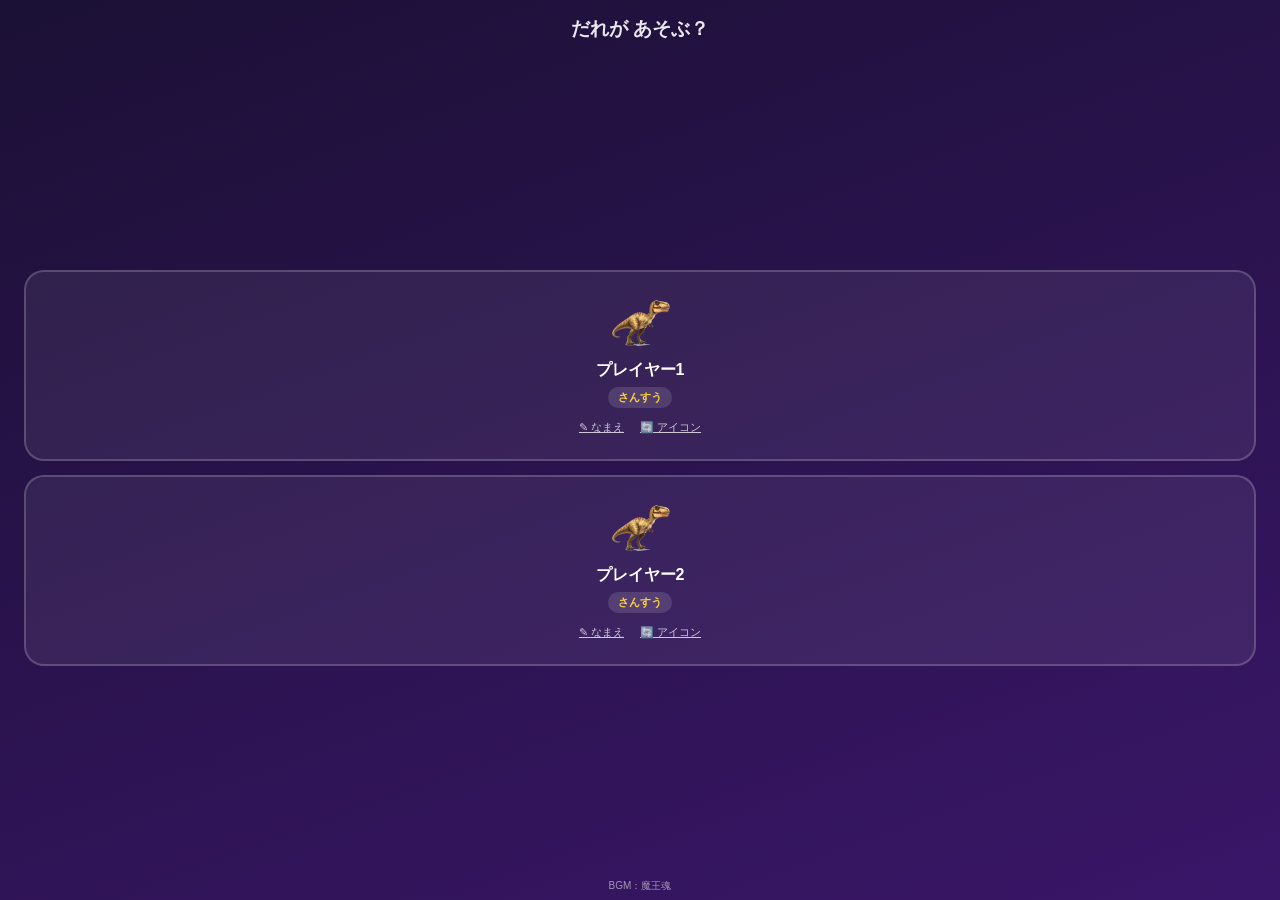
==== commit ef222725: "v3.3: titanoboa image swap, Maou Damashii BGM x3, get-effect (index.html)" ====
--- a/index.html
+++ b/index.html
@@ -1,5 +1,5 @@
 <!DOCTYPE html>
-<!-- 最終更新：2026-07-23 -->
+<!-- 最終更新：2026-07-25 -->
 <html lang="ja">
 <head>
 <meta charset="UTF-8">
@@ -273,11 +273,44 @@
   .hiragana-prompt{display:flex;align-items:center;justify-content:center;gap:12px;}
   .hiragana-q{cursor:pointer;}
   .speak-word-btn{min-width:52px;min-height:52px;border-radius:50%;border:2px solid #ffffff55;background:#ffffff18;color:#fff;font-size:30px;line-height:1;padding:4px;}
+  .raid-feedback{min-height:32px;margin-top:8px;font-size:22px;font-weight:bold;color:var(--accent2);}
+  .raid-result-card{text-align:center;overflow:hidden;}
+  .raid-result-text{font-size:27px;font-weight:bold;color:var(--accent2);text-shadow:0 2px 8px #000;margin:8px 0;}
+  .raid-loot-card{font-size:100px;line-height:1.15;margin:18px auto 8px;filter:drop-shadow(0 8px 12px #0008);}
+  .raid-sparkles{font-size:32px;letter-spacing:12px;animation:raidsparkle .45s ease-in-out infinite alternate;}
+  .raid-result-card.success .raid-loot-card{animation:stealfly 1.7s ease-in-out forwards;}
+  .raid-result-card.fail .raid-loot-card{animation:escapefade .8s ease-out forwards;}
+  @keyframes stealfly{0%{transform:translateX(0) scale(.5) rotate(-8deg);opacity:0}22%{transform:translateX(0) scale(1.25) rotate(5deg);opacity:1}55%{transform:translateX(0) scale(1);opacity:1}100%{transform:translateX(-42vw) scale(.25) rotate(-18deg);opacity:0}}
+  @keyframes escapefade{0%{transform:translateX(0) scale(1);opacity:1}100%{transform:translateX(38vw) scale(.55);opacity:0}}
+  @keyframes raidsparkle{from{transform:scale(.85);opacity:.5}to{transform:scale(1.15);opacity:1}}
+  .stolen-card{font-size:94px;text-align:center;margin:12px 0;filter:drop-shadow(0 7px 10px #0008);animation:shake .6s ease-out;}
+  .stolen-message{font-size:24px;font-weight:bold;text-align:center;color:var(--accent2);line-height:1.4;}
+  /* ---- v3.3: character / treasure get celebration ---- */
+  .bgm-credit{position:absolute;left:0;right:0;bottom:7px;z-index:2;text-align:center;font-size:10px;color:#fff;opacity:.55;pointer-events:none;}
+  .get-celebration{position:fixed;inset:0;z-index:120;display:flex;align-items:center;justify-content:center;overflow:hidden;pointer-events:none;background:radial-gradient(circle at center,#fff8bf42 0%,#ffd83b18 31%,transparent 66%);}
+  .get-celebration.hidden{display:none;}
+  .get-celebration.show{animation:getscene 2.8s ease-out both;}
+  .get-burst{position:absolute;width:min(88vw,420px);aspect-ratio:1;border-radius:50%;background:repeating-conic-gradient(from 0deg,#fff8 0 5deg,transparent 5deg 14deg);filter:drop-shadow(0 0 20px #ffe15e);animation:getburst 2.8s ease-out both;}
+  .get-items{position:relative;z-index:2;display:flex;justify-content:center;align-items:center;gap:14px;max-width:92vw;}
+  .get-item{min-width:132px;max-width:190px;padding:13px 10px 11px;border-radius:22px;text-align:center;color:#3b2100;background:linear-gradient(150deg,#fff,#fff8d6);border:4px solid #ffd94d;box-shadow:0 12px 34px #0008,0 0 28px #fff9;animation:getcard 2.8s cubic-bezier(.2,.8,.2,1) both;}
+  .get-visual{height:132px;display:flex;align-items:center;justify-content:center;font-size:96px;line-height:1;}
+  .get-visual img{width:132px;height:132px;object-fit:contain;display:block;}
+  .get-label{font-size:15px;font-weight:bold;line-height:1.35;text-shadow:0 1px #fff;}
+  .get-confetti{position:absolute;z-index:3;width:10px;height:18px;border-radius:2px;animation:confettifall 2.5s ease-out both;}
+  @keyframes getscene{0%{opacity:0}9%,80%{opacity:1}100%{opacity:0}}
+  @keyframes getburst{0%{opacity:0;transform:scale(.15) rotate(0)}25%{opacity:1;transform:scale(1) rotate(15deg)}100%{opacity:0;transform:scale(1.35) rotate(36deg)}}
+  @keyframes getcard{0%{opacity:0;transform:translateY(55px) scale(.25) rotate(-7deg)}22%{opacity:1;transform:translateY(-8px) scale(1.12) rotate(2deg)}40%,78%{opacity:1;transform:translateY(0) scale(1) rotate(0)}100%{opacity:0;transform:translateY(-18px) scale(.94)}}
+  @keyframes confettifall{0%{opacity:0;transform:translateY(-16vh) rotate(0)}12%{opacity:1}100%{opacity:0;transform:translateY(105vh) rotate(720deg)}}
+  @media(max-width:430px){.get-items{gap:7px}.get-item{min-width:112px;max-width:46vw;padding:9px 6px}.get-visual{height:108px;font-size:80px}.get-visual img{width:108px;height:108px}.get-label{font-size:13px}}
 </style>
 </head>
 <body>
 
 <div id="achievementToast" class="achievement-toast"></div>
+<div id="getCelebration" class="get-celebration hidden" aria-live="polite">
+  <div class="get-burst"></div>
+  <div id="getItems" class="get-items"></div>
+</div>
 
 <div id="screen-profile" class="screen hidden">
   <div class="topbar">
@@ -305,6 +338,7 @@
       </div>
     </button>
   </div>
+  <div class="bgm-credit">BGM：魔王魂</div>
 </div>
 
 <div id="screen-select" class="screen">
@@ -344,8 +378,16 @@
 <div id="raidOverlay" class="overlay hidden">
   <div class="panel" style="text-align:center;">
     <div id="raidTimer">のこり 60びょう</div><div id="raidCount" style="font-size:12px;margin:5px;"></div>
-    <div class="hiragana-prompt"><div class="qtext" id="raidQuestion">?</div><button class="speak-word-btn hidden" id="raidSpeakBtn" type="button" aria-label="もういちど きく">🔊</button></div><div class="choicegrid" id="raidChoices" style="margin-top:12px;"></div>
+    <div class="hiragana-prompt"><div class="qtext" id="raidQuestion">?</div><button class="speak-word-btn hidden" id="raidSpeakBtn" type="button" aria-label="もういちど きく">🔊</button></div><div id="raidFeedback" class="raid-feedback"></div><div class="choicegrid" id="raidChoices" style="margin-top:12px;"></div>
   </div>
+</div>
+
+<div id="raidResultOverlay" class="overlay hidden">
+  <div class="panel raid-result-card" id="raidResultCard"><div class="raid-result-text" id="raidResultText"></div><div class="raid-loot-card" id="raidResultEmoji">🎁</div><div class="raid-sparkles" id="raidSparkles">✨ ✨ ✨</div><div id="raidResultName" style="font-size:16px;font-weight:bold;"></div></div>
+</div>
+
+<div id="stolenNoticeOverlay" class="overlay hidden">
+  <div class="panel"><div class="actiontitle">⚠️ おたからニュース ⚠️</div><div class="stolen-card" id="stolenNoticeEmoji">🎁</div><div class="stolen-message" id="stolenNoticeMessage"></div><div id="stolenNoticeName" style="text-align:center;margin:8px 0;font-weight:bold;"></div><button class="bigbtn" id="stolenRevengeBtn">🔥 リベンジする！</button><button class="bigbtn" id="stolenLaterBtn" style="background:#ffffff20;margin-top:8px;">あとで</button></div>
 </div>
 
 <div id="screen-game" class="screen hidden" style="position:relative;">
@@ -455,7 +497,7 @@
       <textarea id="restoreInput" rows="3" placeholder="ここに書き出したJSONを貼り付けてください"></textarea>
       <button id="restoreBtn" style="margin-top:6px; width:100%; background:#ffffff14; border:1px solid #ffffff30; color:#fff; padding:10px; border-radius:10px; min-height:44px; font-size:14px;">ふっこくする</button>
     </div>
-    <div style="font-size:10px; opacity:.6; margin-top:16px; text-align:center;">BGM：バトル曲＝魔王魂／ホーム・図鑑曲＝DOVA-SYNDROME</div>
+    <div style="font-size:10px; opacity:.6; margin-top:16px; text-align:center;">BGM：魔王魂</div>
     <button class="closepanel" id="closePanelBtn">とじる</button>
   </div>
 </div>
@@ -964,7 +1006,11 @@
     soundOn = v;
     try{ localStorage.setItem('mathBattle_sound', v ? '1' : '0'); }catch(e){}
     updateSoundButtons();
-    if(!v){ stopBgm(); } else { playBgm(desiredBgm); }
+    if(!v){
+      stopBgm();
+      if(victoryAudio){ try{ victoryAudio.pause(); victoryAudio.currentTime=0; }catch(e){} }
+      if(victoryResumeTimer){ clearTimeout(victoryResumeTimer); victoryResumeTimer=null; }
+    } else { playBgm(desiredBgm); }
   }
 
   function tone(freq, startTime, dur, type, gainPeak){
@@ -1071,12 +1117,18 @@
     titanoboa:{power:9990, trivia:'でんせつの だいじゃ。バスより ながい！'}
   };
 
-  // ---- v2.4: BGM (real audio files, only these two -- everything else stays WebAudio SFX) ----
-  var BGM_FILES = { battle: 'sounds/bgm_battle.mp3', home: 'sounds/bgm_home.mp3' };
+  // ---- v3.3: MaouDamashii BGM + victory jingle ----
+  var BGM_FILES = {
+    battle: 'sounds/bgm_battle_v2.mp3',
+    home: 'sounds/bgm_opening.mp3',
+    victory: 'sounds/jingle_victory.mp3'
+  };
   var bgmAudio = { battle:null, home:null };
   var bgmFailed = {};
   var currentBgm = null;
   var desiredBgm = 'home';
+  var victoryAudio = null;
+  var victoryResumeTimer = null;
   function getBgmAudio(name){
     if(bgmFailed[name]) return null;
     if(bgmAudio[name]) return bgmAudio[name];
@@ -1111,6 +1163,85 @@
         p.catch(function(){ currentBgm = null; /* blocked until a real user gesture; next nav retries */ });
       }
     }catch(e){ currentBgm = null; }
+  }
+
+  function playVictoryJingle(){
+    if(!soundOn) return;
+    var resumeTarget = desiredBgm || 'home';
+    stopBgm();
+    try{
+      if(typeof Audio === 'undefined'){ playBgm(resumeTarget); return; }
+      if(!victoryAudio){
+        victoryAudio = new Audio(BGM_FILES.victory);
+        victoryAudio.loop = false;
+        victoryAudio.volume = 0.55;
+      }
+      if(victoryResumeTimer) clearTimeout(victoryResumeTimer);
+      victoryAudio.pause();
+      victoryAudio.currentTime = 0;
+      var resumed = false;
+      var resumeBgm = function(){
+        if(resumed) return;
+        resumed = true;
+        if(victoryResumeTimer){ clearTimeout(victoryResumeTimer); victoryResumeTimer=null; }
+        victoryAudio.onended = null;
+        victoryAudio.onerror = null;
+        if(soundOn) playBgm(resumeTarget);
+      };
+      victoryAudio.onended = resumeBgm;
+      victoryAudio.onerror = resumeBgm;
+      victoryResumeTimer = setTimeout(resumeBgm, 5000);
+      var p = victoryAudio.play();
+      if(p && typeof p.catch === 'function') p.catch(resumeBgm);
+    }catch(e){ playBgm(resumeTarget); }
+  }
+
+  var getCelebrationTimer = null;
+  function showGetCelebration(items){
+    if(!items || !items.length) return;
+    var overlay = document.getElementById('getCelebration');
+    var itemsBox = document.getElementById('getItems');
+    if(!overlay || !itemsBox) return;
+    if(getCelebrationTimer) clearTimeout(getCelebrationTimer);
+    itemsBox.innerHTML = '';
+    items.forEach(function(item){
+      var card = document.createElement('div');
+      card.className = 'get-item';
+      var visual = document.createElement('div');
+      visual.className = 'get-visual';
+      if(item.kind === 'character' && item.character){
+        setArt(visual, item.character, !!item.shiny);
+      }else{
+        visual.textContent = item.emoji || '🎁';
+      }
+      var label = document.createElement('div');
+      label.className = 'get-label';
+      label.textContent = item.label || 'ゲット！';
+      card.appendChild(visual);
+      card.appendChild(label);
+      itemsBox.appendChild(card);
+    });
+    Array.prototype.slice.call(overlay.querySelectorAll('.get-confetti')).forEach(function(x){ x.remove(); });
+    var colors = ['#ff4f68','#ffd83d','#55dbff','#70e06a','#bd78ff','#ffffff'];
+    for(var i=0;i<34;i++){
+      var confetti = document.createElement('i');
+      confetti.className = 'get-confetti';
+      confetti.style.left = (Math.random()*100)+'vw';
+      confetti.style.top = (-8-Math.random()*25)+'vh';
+      confetti.style.background = colors[i%colors.length];
+      confetti.style.animationDelay = (Math.random()*.45)+'s';
+      confetti.style.transform = 'rotate('+(Math.random()*180)+'deg)';
+      overlay.appendChild(confetti);
+    }
+    overlay.classList.remove('hidden','show');
+    void overlay.offsetWidth;
+    overlay.classList.add('show');
+    playVictoryJingle();
+    getCelebrationTimer = setTimeout(function(){
+      overlay.classList.remove('show');
+      overlay.classList.add('hidden');
+      getCelebrationTimer = null;
+    }, 2800);
   }
 
   // ---- v2.2: lightweight particle / screen-shake effects ----
@@ -1167,7 +1298,8 @@
     // Single-folder deployment: images/<id>.png if present, else emoji fallback.
     el.innerHTML = '';
     var img = document.createElement('img');
-    img.src = 'images/' + character.id + '.png';
+    var imageFile = character.id === 'titanoboa' ? 'titanoboa_v2.png' : (character.id + '.png');
+    img.src = 'images/' + imageFile;
     img.alt = character.name;
     var fallback = document.createElement('span');
     fallback.textContent = character.emoji;
@@ -1502,7 +1634,19 @@
     var treasureDrop = rollTreasureDrop();
 
     saveState();
-    if(treasureDrop)setTimeout(function(){showAchievementToast('🎁 '+treasureDrop.name+'を みつけた！');},500);
+    var acquired = [];
+    if(isNew || shinyNew){
+      acquired.push({
+        kind:'character',
+        character:beaten,
+        shiny:shinyNew,
+        label:(shinyNew ? '✨いろちがい ' : '') + beaten.name + ' ゲット！'
+      });
+    }
+    if(treasureDrop){
+      acquired.push({kind:'treasure',emoji:treasureDrop.emoji,label:treasureDrop.name+' ゲット！'});
+    }
+    if(acquired.length) showGetCelebration(acquired);
     if(isNew && !shinyNew) SFX.newZukan();
     if(starUp && starRankFor(newWins)===3){
       SFX.starRank();
@@ -1721,8 +1865,19 @@
     goToSelect();
     if(persist.revengeCredit){
       var attacker=profiles[persist.revengeCredit.against];
-      setTimeout(function(){showAction({title:'おたからニュース',body:attacker.name+'に おたからを とられた！',btn1:{label:'リベンジする',onClick:function(){hideAction();openKaitou();}},btn2:{label:'あとで',onClick:hideAction}});},50);
-    }
+      var stolen=TREASURE_BY_ID[persist.revengeCredit.treasureId];
+      setTimeout(function(){showStolenNotice(attacker,stolen);},50);
+    }
+  }
+
+  function showStolenNotice(attacker,treasure){
+    document.getElementById('stolenNoticeEmoji').textContent=treasure?treasure.emoji:'🎁';
+    document.getElementById('stolenNoticeName').textContent=treasure?treasure.name:'';
+    document.getElementById('stolenNoticeMessage').textContent=(attacker?attacker.name:'だれか')+'に おたからを とられた！';
+    document.getElementById('stolenRevengeBtn').onclick=function(){document.getElementById('stolenNoticeOverlay').classList.add('hidden');openKaitou();};
+    document.getElementById('stolenLaterBtn').onclick=function(){document.getElementById('stolenNoticeOverlay').classList.add('hidden');};
+    document.getElementById('stolenNoticeOverlay').classList.remove('hidden');
+    SFX.enemyAttack();
   }
 
   function wireProfileEdit(pid, editElId){
@@ -1952,17 +2107,47 @@
     raidState={targetPid:targetPid,treasureId:treasureId,isRevenge:isRevenge,asked:0,correct:0,ends:Date.now()+60000};
     if(raidTimer)clearInterval(raidTimer);raidTimer=setInterval(function(){var left=Math.max(0,Math.ceil((raidState.ends-Date.now())/1000));document.getElementById('raidTimer').textContent='のこり '+left+'びょう';if(left<=0)finishRaid();},250);nextRaidQuestion();
   }
-  function nextRaidQuestion(){if(!raidState||raidState.asked>=5){finishRaid();return;}raidState.q=raidQuestion();raidState.asked++;
+  function nextRaidQuestion(){if(!raidState||raidState.asked>=5){finishRaid();return;}raidState.q=raidQuestion();raidState.asked++;raidState.answering=false;
     document.getElementById('raidCount').textContent=raidState.asked+'/5もん　せいかい '+raidState.correct;
     var q=raidState.q,rq=document.getElementById('raidQuestion'),speakBtn=document.getElementById('raidSpeakBtn');rq.textContent=q.mode==='hiragana'?q.word:(q.a+' '+(q.op==='-'?'−':q.op)+' '+q.b+' =');rq.className='qtext'+(q.mode==='hiragana'?' hiragana-q':'');rq.onclick=q.mode==='hiragana'?function(){speakWord(q.word);}:null;
     speakBtn.classList.toggle('hidden',q.mode!=='hiragana');speakBtn.onclick=q.mode==='hiragana'?function(){speakWord(q.word);}:null;
-    var box=document.getElementById('raidChoices');box.innerHTML='';q.choices.forEach(function(c){var v=q.mode==='hiragana'?c.emoji:c,b=document.createElement('button');b.className='choice'+(q.mode==='hiragana'?' raid-choice':'');b.textContent=String(v);b.addEventListener('click',function(){var good=v===q.answer;if(good)raidState.correct++;if(q.mode==='hiragana'){Array.prototype.forEach.call(box.querySelectorAll('.choice'),function(x){x.disabled=true;});b.classList.add(good?'correct':'wrong');autoSpeakWord(good?('せいかい。'+q.word):q.word);setTimeout(nextRaidQuestion,900);}else{nextRaidQuestion();}});box.appendChild(b);});
+    var feedback=document.getElementById('raidFeedback');feedback.textContent='';
+    var box=document.getElementById('raidChoices');box.innerHTML='';q.choices.forEach(function(c){var v=q.mode==='hiragana'?c.emoji:c,b=document.createElement('button');b.className='choice'+(q.mode==='hiragana'?' raid-choice':'');b.textContent=String(v);b.addEventListener('click',function(){handleRaidAnswer(q,v,b,box);});box.appendChild(b);});
     if(q.mode==='hiragana')autoSpeakWord(q.word);
+  }
+  function handleRaidAnswer(q,value,button,box){
+    if(!raidState||raidState.answering)return;raidState.answering=true;
+    var good=value===q.answer,buttons=box.querySelectorAll('.choice');
+    Array.prototype.forEach.call(buttons,function(x){x.disabled=true;});
+    button.classList.add(good?'correct':'wrong');
+    if(good){raidState.correct++;document.getElementById('raidFeedback').textContent='せいかい！';}
+    else{
+      Array.prototype.forEach.call(buttons,function(x){if(x.textContent===String(q.answer))x.classList.add('correct');});
+      document.getElementById('raidFeedback').textContent='こたえは '+q.answer;
+    }
+    if(q.mode==='hiragana')autoSpeakWord(good?('せいかい。'+q.word):q.word);
+    setTimeout(nextRaidQuestion,900);
+  }
+  var raidResultTimer=null;
+  function showRaidResult(success,treasure){
+    var overlay=document.getElementById('raidResultOverlay'),card=document.getElementById('raidResultCard');
+    if(raidResultTimer)clearTimeout(raidResultTimer);
+    document.getElementById('raidResultText').textContent=success?'⚡おたからを うばった！':'💨 にげられた…';
+    document.getElementById('raidResultEmoji').textContent=success&&treasure?treasure.emoji:'💨';
+    document.getElementById('raidResultName').textContent=success&&treasure?treasure.name:'';
+    document.getElementById('raidSparkles').classList.toggle('hidden',!success);
+    card.className='panel raid-result-card '+(success?'success':'fail');void card.offsetWidth;
+    overlay.classList.remove('hidden');
+    if(success){
+      SFX.victory();SFX.shiny();
+      if(treasure) showGetCelebration([{kind:'treasure',emoji:treasure.emoji,label:treasure.name+' ゲット！'}]);
+    }else{SFX.wrong();}
+    raidResultTimer=setTimeout(function(){overlay.classList.add('hidden');raidResultTimer=null;goToSelect();},success?2800:800);
   }
   function finishRaid(){if(!raidState)return;if(raidTimer){clearInterval(raidTimer);raidTimer=null;}var rs=raidState;raidState=null;document.getElementById('raidOverlay').classList.add('hidden');var target=profiles[rs.targetPid],success=rs.correct>=4&&ownedTreasureCount(target,rs.treasureId)>0&&target.vaultId!==rs.treasureId,t=TREASURE_BY_ID[rs.treasureId];
     if(success){target.treasures[t.id]--;grantTreasure(persist,t.id);addRaidLog(persist,target.name+'から '+t.name+'を てにいれた');addRaidLog(target,persist.name+'に '+t.name+'を とられた');target.revengeCredit={against:profiles.current,treasureId:t.id};}
     else {addRaidLog(persist,target.name+'への ちょうせんは しっぱい');addRaidLog(target,persist.name+'の ちょうせんを まもった');}
-    saveProfiles(profiles);showAction({title:success?'かいとう せいこう！':'おしい！ しっぱい',body:success?(t.emoji+' '+t.name):'🛡️',btn1:{label:'もどる',onClick:function(){hideAction();goToSelect();}}});
+    saveProfiles(profiles);showRaidResult(success,t);
   }
 
   // ---- parent panel ("おうちのひと") ----
@@ -2249,7 +2434,7 @@
       starRankFor:starRankFor, STRENGTH_DATA:STRENGTH_DATA,
       buildExportJSON:buildExportJSON, handleRestoreClick:handleRestoreClick,
       TREASURES:TREASURES, HIRAGANA_WORDS:HIRAGANA_WORDS, makeHiraganaQuestion:makeHiraganaQuestion,
-      startRaid:startRaid, finishRaid:finishRaid, nextRaidQuestion:nextRaidQuestion, grantTreasure:grantTreasure, ensureRaidDay:ensureRaidDay, escapeHTML:escapeHTML,
+      startRaid:startRaid, finishRaid:finishRaid, nextRaidQuestion:nextRaidQuestion, handleRaidAnswer:handleRaidAnswer, showRaidResult:showRaidResult, showStolenNotice:showStolenNotice, grantTreasure:grantTreasure, ensureRaidDay:ensureRaidDay, escapeHTML:escapeHTML,
       speakWord:speakWord, setAutoSpeak:setAutoSpeak, unlockSpeech:unlockSpeech,
       loadProfiles:loadProfiles, legacyToProfile:legacyToProfile, defaultProfileData:defaultProfileData,
       // persist/profiles get reassigned wholesale on profile switch/reset,
